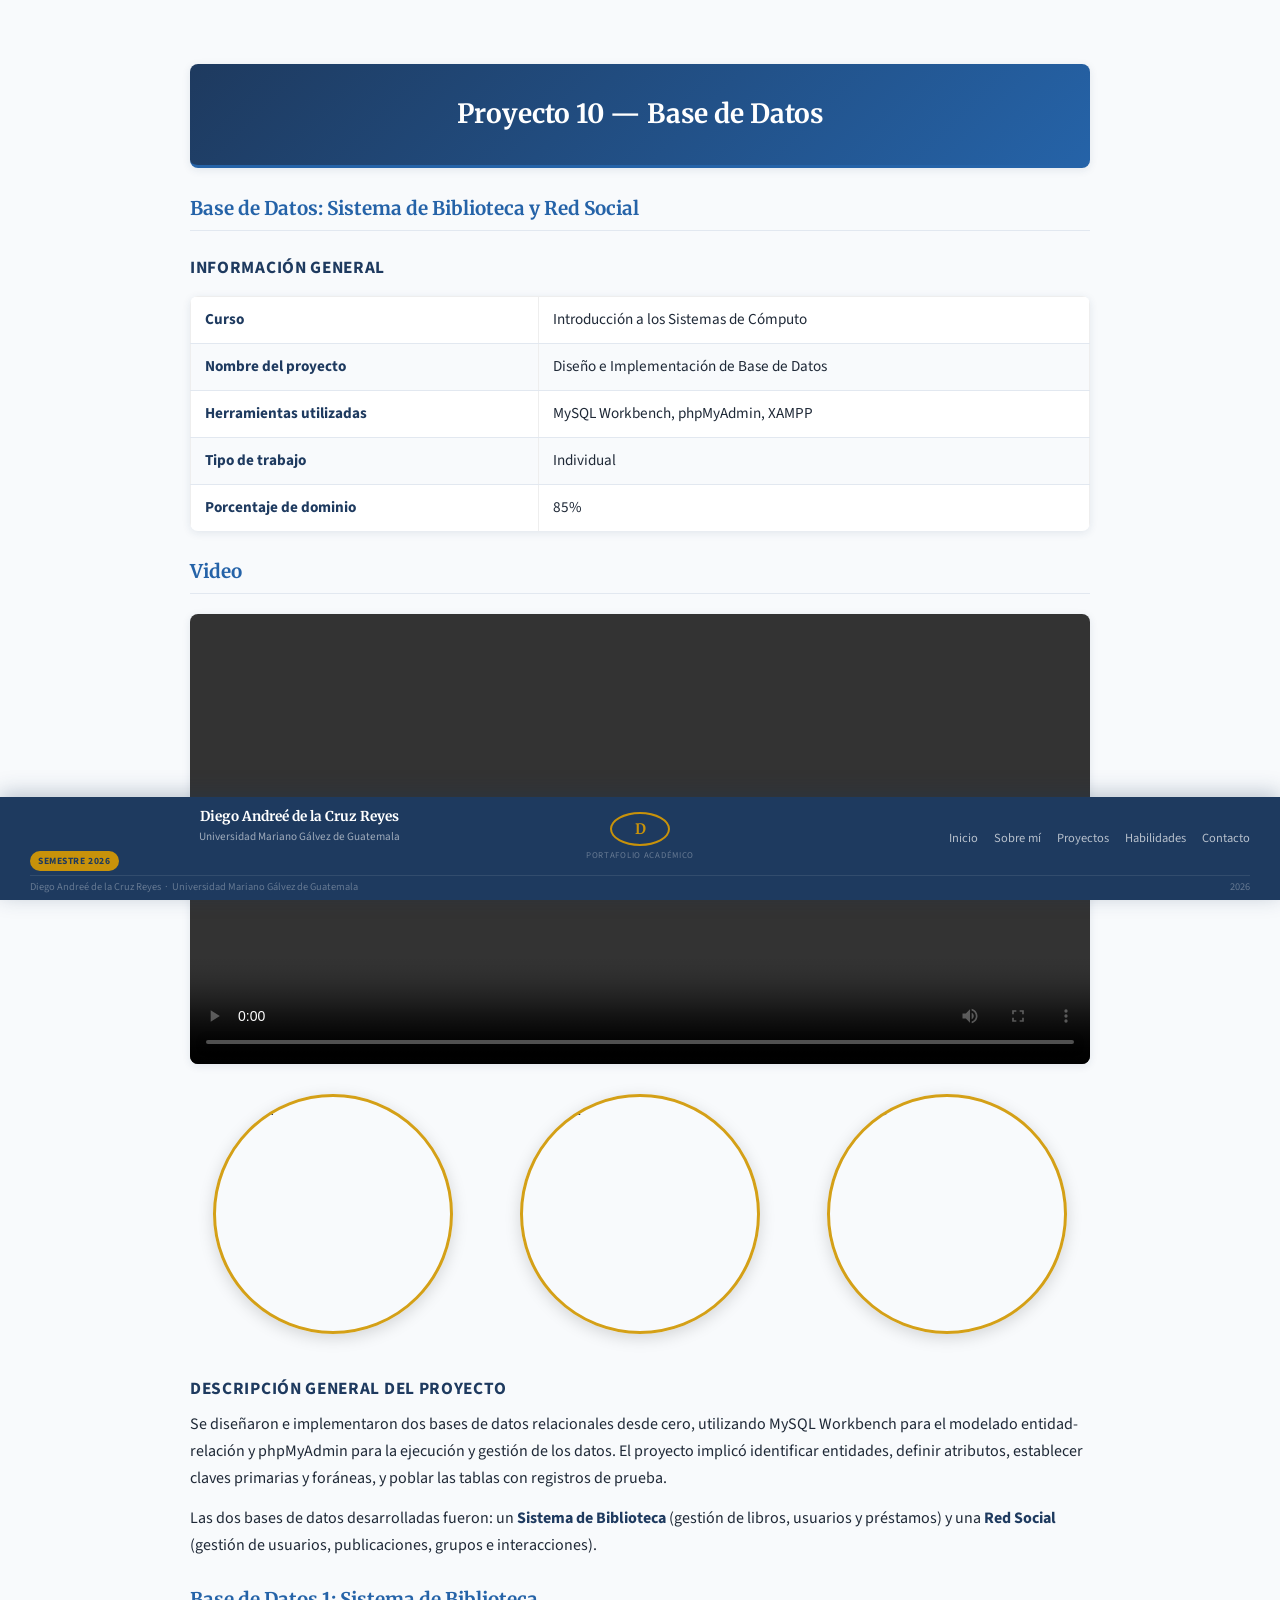
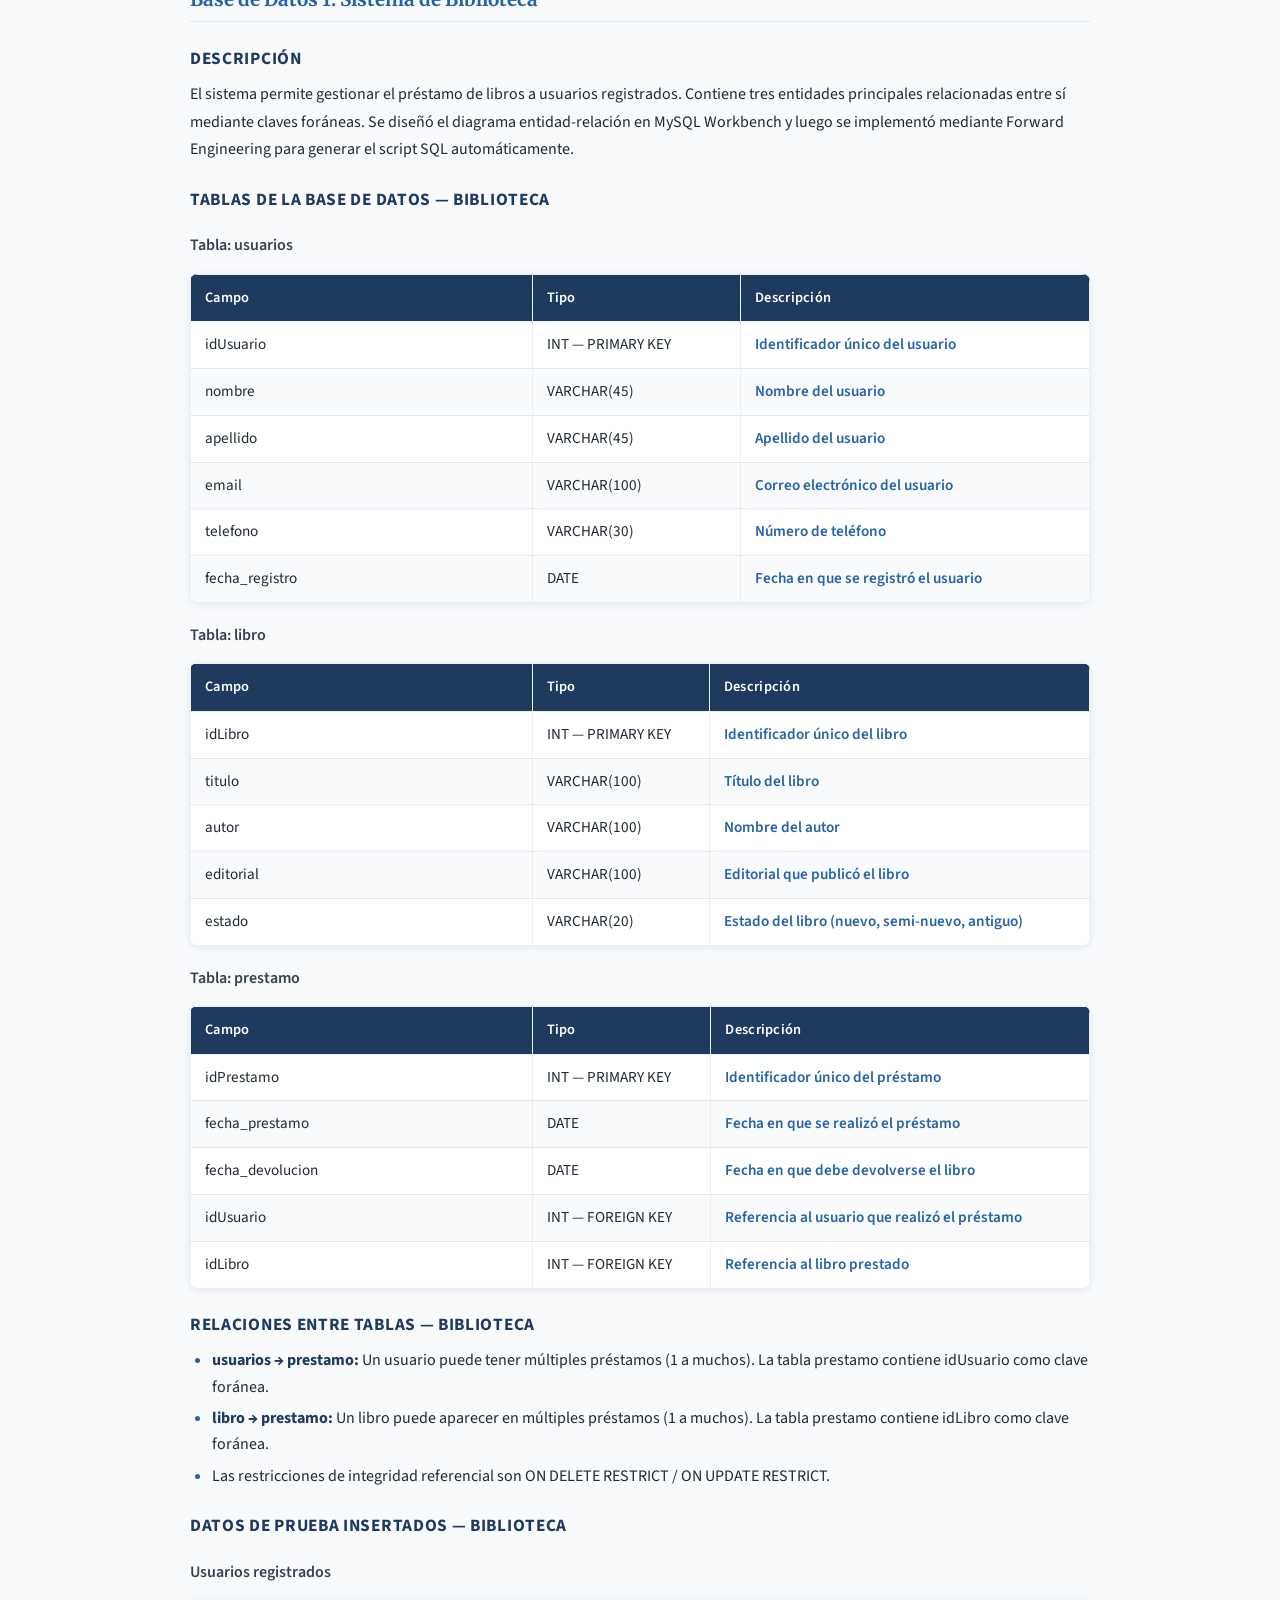
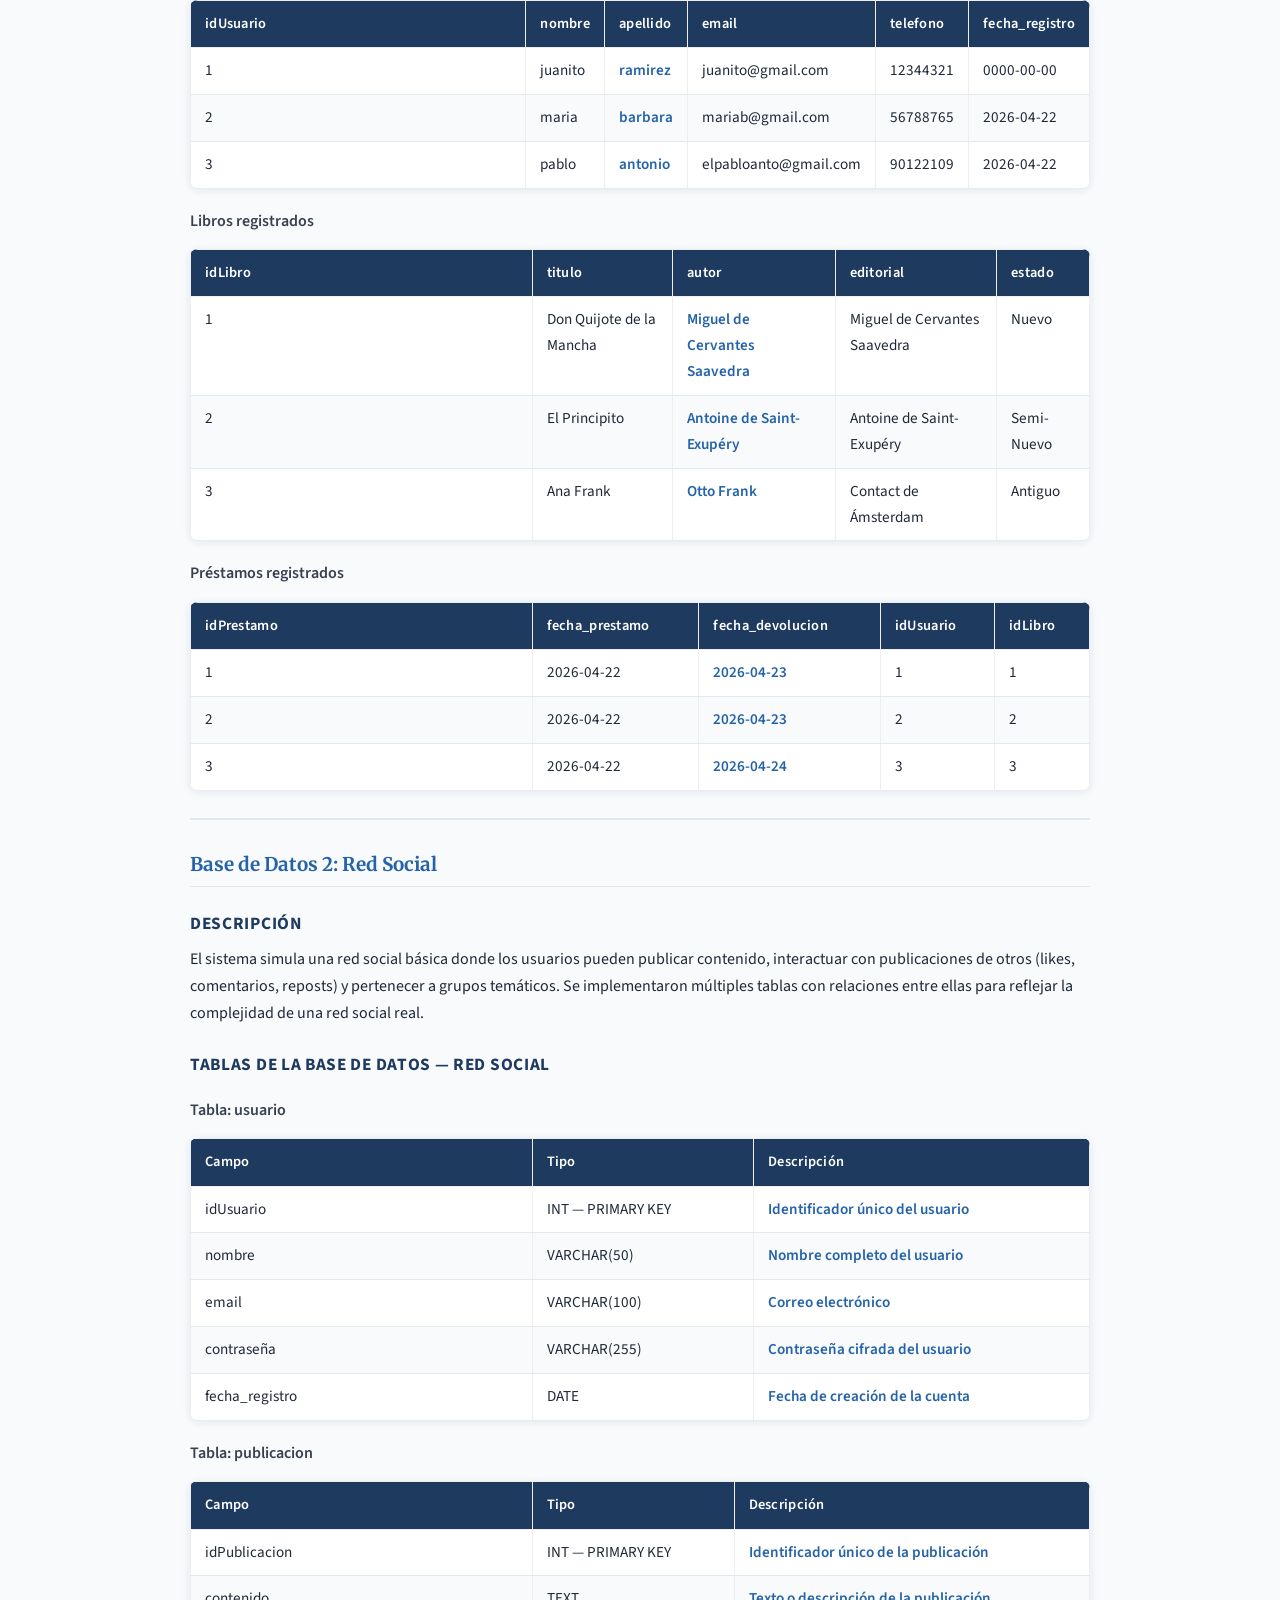
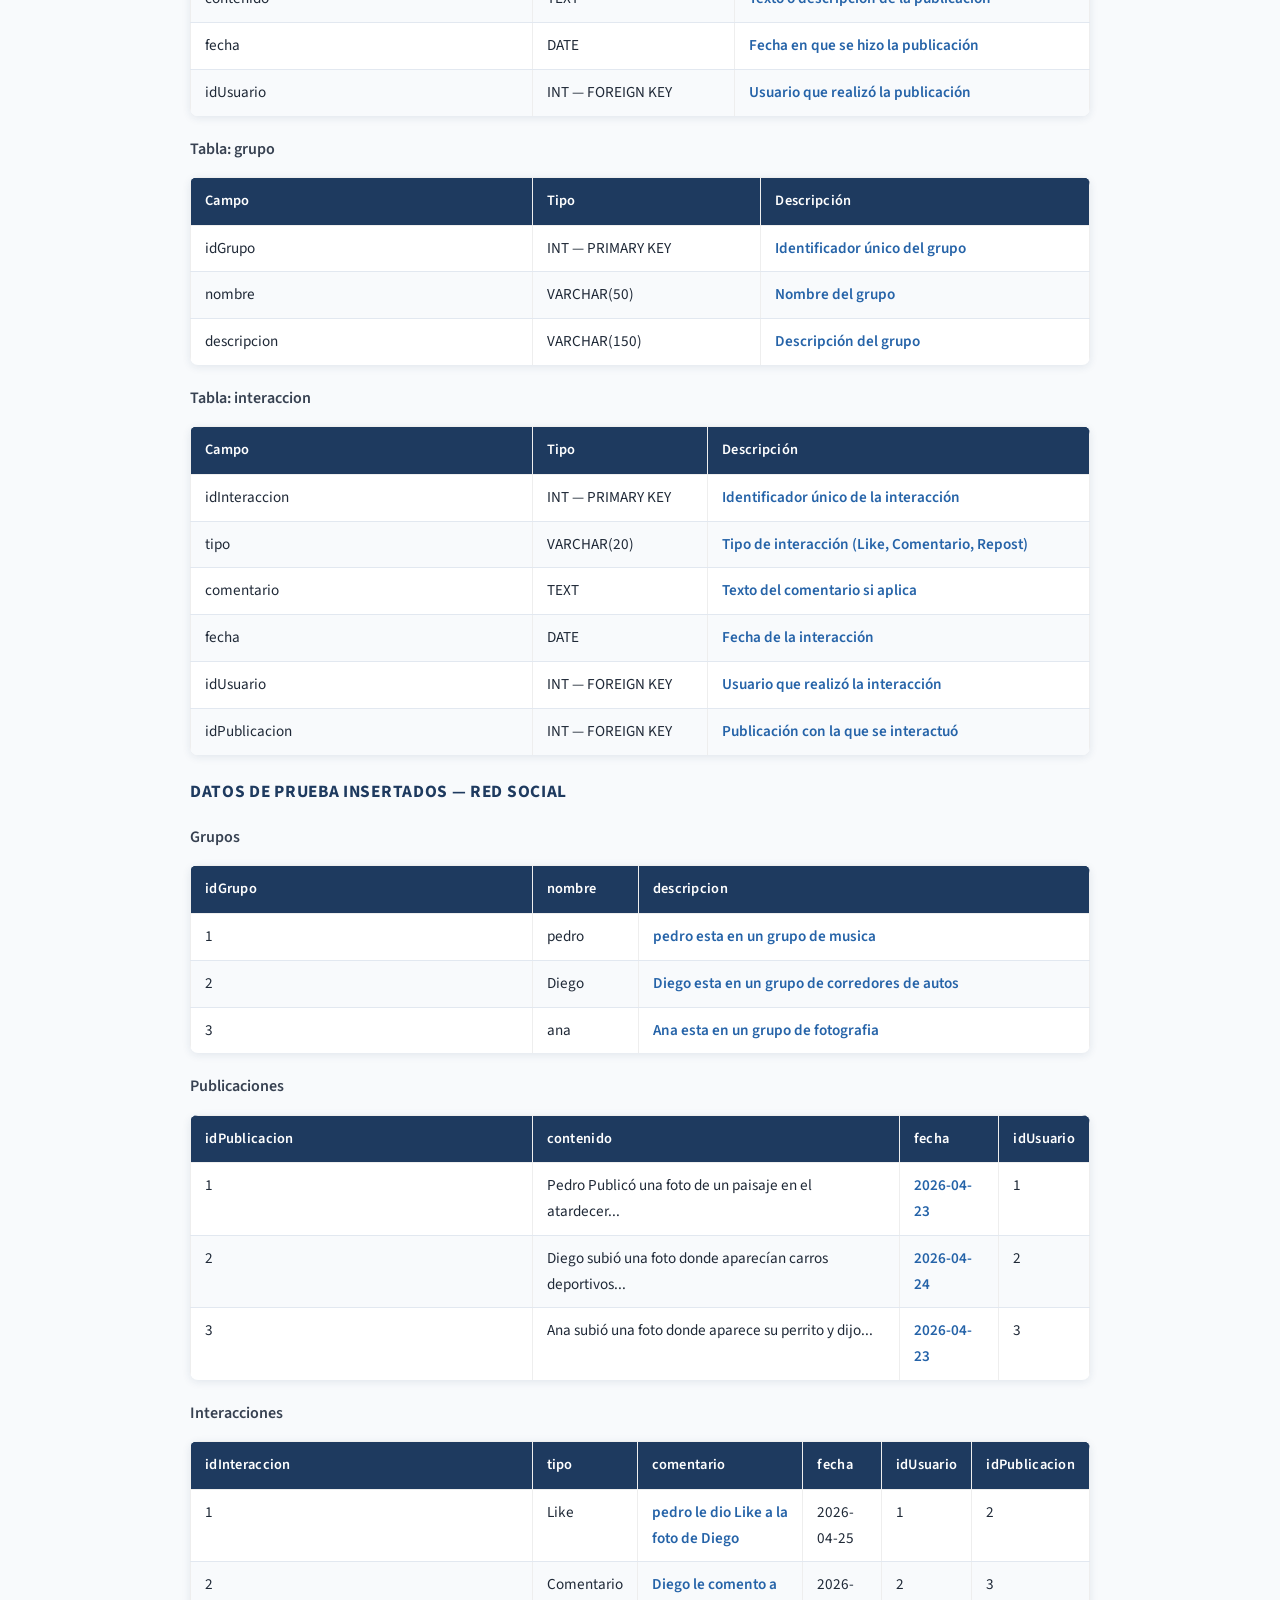
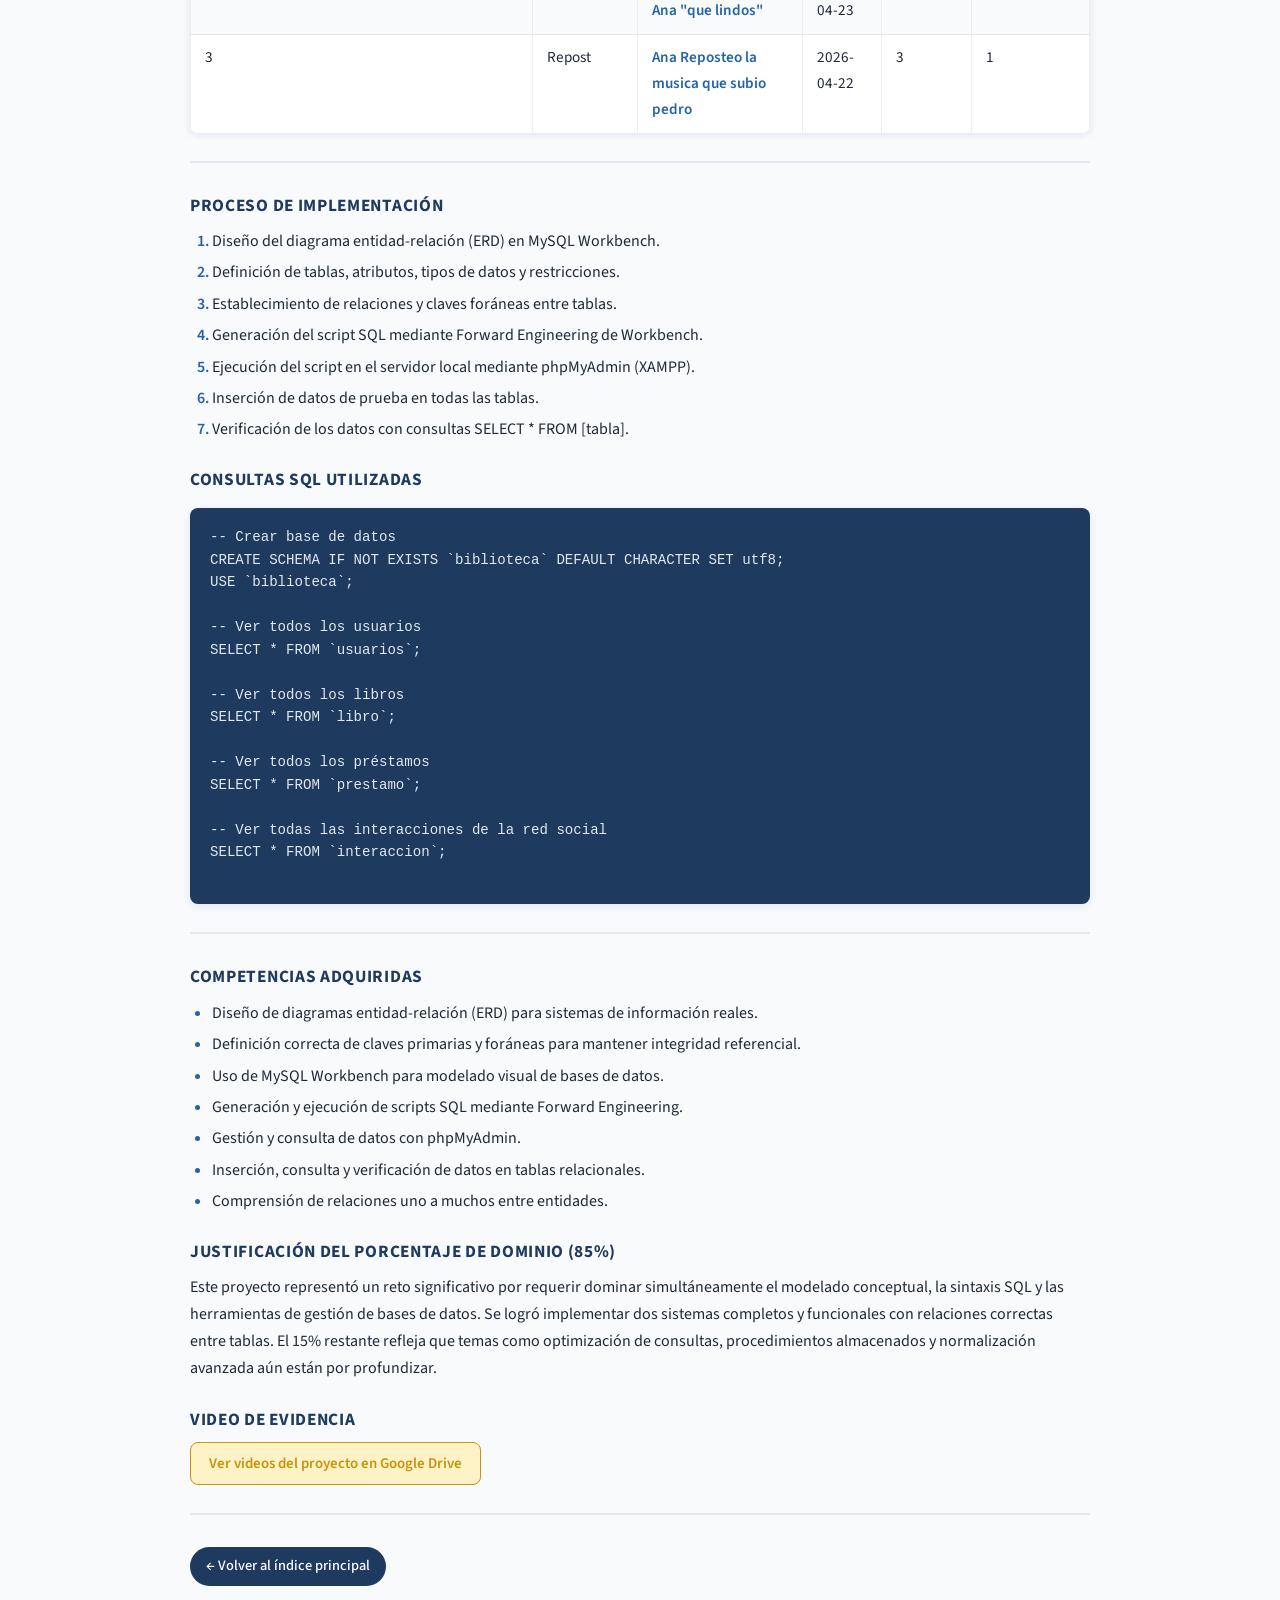
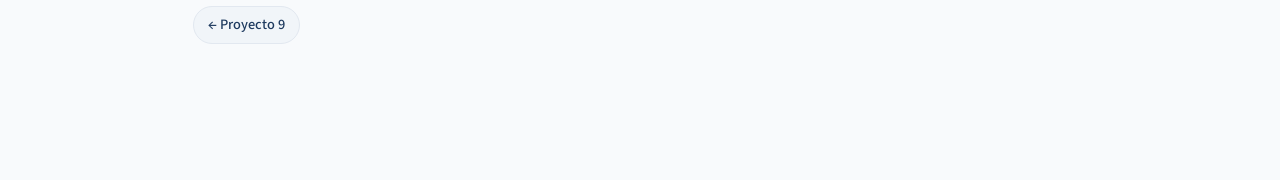
==== base_datos.html @ 39fd601a "Primer commit del portafolio estructurado" ====
<!DOCTYPE html>
<html lang="es">
<head>
  <meta charset="UTF-8">
  <title>Proyecto 10 — Base de Datos</title>
  <link rel="stylesheet" href="styles.css">
</head>
<body>

 

  <h1>Proyecto 10 — Base de Datos</h1>
  <h2>Base de Datos: Sistema de Biblioteca y Red Social</h2>


  <h3>Información General</h3>
  <table border="1" cellpadding="8" cellspacing="0">
    <tr><td><strong>Curso</strong></td><td>Introducción a los Sistemas de Cómputo</td></tr>
    <tr><td><strong>Nombre del proyecto</strong></td><td>Diseño e Implementación de Base de Datos</td></tr>
    <tr><td><strong>Herramientas utilizadas</strong></td><td>MySQL Workbench, phpMyAdmin, XAMPP</td></tr>
    <tr><td><strong>Tipo de trabajo</strong></td><td>Individual</td></tr>
    <tr><td><strong>Porcentaje de dominio</strong></td><td>85%</td></tr>
  </table>

 <h2>Video</h2>
  <video controls>
  <source src="Proyecto Base de Datos.mp4" type="video/mp4">
  </video>

  
<div class="tres-fotos">

  <div class="foto-item">
    <div class="foto-circulo-md">
      <img src="base1.png" alt="Foto 1">
    </div>
    <p class="foto-caption"></p>
  </div>

  <div class="foto-item">
    <div class="foto-circulo-md">
      <img src="base2.png" alt="Foto 2">
    </div>
    <p class="foto-caption"></p>
  </div>

  <div class="foto-item">
    <div class="foto-circulo-md">
      <img src="base3.png" alt="Foto 3">
    </div>
    <p class="foto-caption"></p>
  </div>

</div>

 



 

  <h3>Descripción General del Proyecto</h3>
  <p>
    Se diseñaron e implementaron dos bases de datos relacionales desde cero, utilizando MySQL Workbench para
    el modelado entidad-relación y phpMyAdmin para la ejecución y gestión de los datos. El proyecto implicó
    identificar entidades, definir atributos, establecer claves primarias y foráneas, y poblar las tablas
    con registros de prueba.
  </p>
  <p>
    Las dos bases de datos desarrolladas fueron: un <strong>Sistema de Biblioteca</strong> (gestión de libros,
    usuarios y préstamos) y una <strong>Red Social</strong> (gestión de usuarios, publicaciones, grupos e interacciones).
  </p>



  

  <h2>Base de Datos 1: Sistema de Biblioteca</h2>

  <h3>Descripción</h3>
  <p>
    El sistema permite gestionar el préstamo de libros a usuarios registrados. Contiene tres entidades principales
    relacionadas entre sí mediante claves foráneas. Se diseñó el diagrama entidad-relación en MySQL Workbench y
    luego se implementó mediante Forward Engineering para generar el script SQL automáticamente.
  </p>

  <h3>Tablas de la Base de Datos — Biblioteca</h3>

  <h4>Tabla: usuarios</h4>
  <table border="1" cellpadding="8" cellspacing="0">
    <thead>
      <tr><th>Campo</th><th>Tipo</th><th>Descripción</th></tr>
    </thead>
    <tbody>
      <tr><td>idUsuario</td><td>INT — PRIMARY KEY</td><td>Identificador único del usuario</td></tr>
      <tr><td>nombre</td><td>VARCHAR(45)</td><td>Nombre del usuario</td></tr>
      <tr><td>apellido</td><td>VARCHAR(45)</td><td>Apellido del usuario</td></tr>
      <tr><td>email</td><td>VARCHAR(100)</td><td>Correo electrónico del usuario</td></tr>
      <tr><td>telefono</td><td>VARCHAR(30)</td><td>Número de teléfono</td></tr>
      <tr><td>fecha_registro</td><td>DATE</td><td>Fecha en que se registró el usuario</td></tr>
    </tbody>
  </table>

  <h4>Tabla: libro</h4>
  <table border="1" cellpadding="8" cellspacing="0">
    <thead>
      <tr><th>Campo</th><th>Tipo</th><th>Descripción</th></tr>
    </thead>
    <tbody>
      <tr><td>idLibro</td><td>INT — PRIMARY KEY</td><td>Identificador único del libro</td></tr>
      <tr><td>titulo</td><td>VARCHAR(100)</td><td>Título del libro</td></tr>
      <tr><td>autor</td><td>VARCHAR(100)</td><td>Nombre del autor</td></tr>
      <tr><td>editorial</td><td>VARCHAR(100)</td><td>Editorial que publicó el libro</td></tr>
      <tr><td>estado</td><td>VARCHAR(20)</td><td>Estado del libro (nuevo, semi-nuevo, antiguo)</td></tr>
    </tbody>
  </table>

  <h4>Tabla: prestamo</h4>
  <table border="1" cellpadding="8" cellspacing="0">
    <thead>
      <tr><th>Campo</th><th>Tipo</th><th>Descripción</th></tr>
    </thead>
    <tbody>
      <tr><td>idPrestamo</td><td>INT — PRIMARY KEY</td><td>Identificador único del préstamo</td></tr>
      <tr><td>fecha_prestamo</td><td>DATE</td><td>Fecha en que se realizó el préstamo</td></tr>
      <tr><td>fecha_devolucion</td><td>DATE</td><td>Fecha en que debe devolverse el libro</td></tr>
      <tr><td>idUsuario</td><td>INT — FOREIGN KEY</td><td>Referencia al usuario que realizó el préstamo</td></tr>
      <tr><td>idLibro</td><td>INT — FOREIGN KEY</td><td>Referencia al libro prestado</td></tr>
    </tbody>
  </table>

  <h3>Relaciones entre tablas — Biblioteca</h3>
  <ul>
    <li><strong>usuarios → prestamo:</strong> Un usuario puede tener múltiples préstamos (1 a muchos). La tabla prestamo contiene idUsuario como clave foránea.</li>
    <li><strong>libro → prestamo:</strong> Un libro puede aparecer en múltiples préstamos (1 a muchos). La tabla prestamo contiene idLibro como clave foránea.</li>
    <li>Las restricciones de integridad referencial son ON DELETE RESTRICT / ON UPDATE RESTRICT.</li>
  </ul>

  <h3>Datos de Prueba Insertados — Biblioteca</h3>

  <h4>Usuarios registrados</h4>
  <table border="1" cellpadding="8" cellspacing="0">
    <thead>
      <tr><th>idUsuario</th><th>nombre</th><th>apellido</th><th>email</th><th>telefono</th><th>fecha_registro</th></tr>
    </thead>
    <tbody>
      <tr><td>1</td><td>juanito</td><td>ramirez</td><td>juanito@gmail.com</td><td>12344321</td><td>0000-00-00</td></tr>
      <tr><td>2</td><td>maria</td><td>barbara</td><td>mariab@gmail.com</td><td>56788765</td><td>2026-04-22</td></tr>
      <tr><td>3</td><td>pablo</td><td>antonio</td><td>elpabloanto@gmail.com</td><td>90122109</td><td>2026-04-22</td></tr>
    </tbody>
  </table>

  <h4>Libros registrados</h4>
  <table border="1" cellpadding="8" cellspacing="0">
    <thead>
      <tr><th>idLibro</th><th>titulo</th><th>autor</th><th>editorial</th><th>estado</th></tr>
    </thead>
    <tbody>
      <tr><td>1</td><td>Don Quijote de la Mancha</td><td>Miguel de Cervantes Saavedra</td><td>Miguel de Cervantes Saavedra</td><td>Nuevo</td></tr>
      <tr><td>2</td><td>El Principito</td><td>Antoine de Saint-Exupéry</td><td>Antoine de Saint-Exupéry</td><td>Semi-Nuevo</td></tr>
      <tr><td>3</td><td>Ana Frank</td><td>Otto Frank</td><td>Contact de Ámsterdam</td><td>Antiguo</td></tr>
    </tbody>
  </table>

  <h4>Préstamos registrados</h4>
  <table border="1" cellpadding="8" cellspacing="0">
    <thead>
      <tr><th>idPrestamo</th><th>fecha_prestamo</th><th>fecha_devolucion</th><th>idUsuario</th><th>idLibro</th></tr>
    </thead>
    <tbody>
      <tr><td>1</td><td>2026-04-22</td><td>2026-04-23</td><td>1</td><td>1</td></tr>
      <tr><td>2</td><td>2026-04-22</td><td>2026-04-23</td><td>2</td><td>2</td></tr>
      <tr><td>3</td><td>2026-04-22</td><td>2026-04-24</td><td>3</td><td>3</td></tr>
    </tbody>
  </table>

  <hr>

  <h2>Base de Datos 2: Red Social</h2>

  <h3>Descripción</h3>
  <p>
    El sistema simula una red social básica donde los usuarios pueden publicar contenido, interactuar con
    publicaciones de otros (likes, comentarios, reposts) y pertenecer a grupos temáticos. Se implementaron
    múltiples tablas con relaciones entre ellas para reflejar la complejidad de una red social real.
  </p>

  <h3>Tablas de la Base de Datos — Red Social</h3>

  <h4>Tabla: usuario</h4>
  <table border="1" cellpadding="8" cellspacing="0">
    <thead>
      <tr><th>Campo</th><th>Tipo</th><th>Descripción</th></tr>
    </thead>
    <tbody>
      <tr><td>idUsuario</td><td>INT — PRIMARY KEY</td><td>Identificador único del usuario</td></tr>
      <tr><td>nombre</td><td>VARCHAR(50)</td><td>Nombre completo del usuario</td></tr>
      <tr><td>email</td><td>VARCHAR(100)</td><td>Correo electrónico</td></tr>
      <tr><td>contraseña</td><td>VARCHAR(255)</td><td>Contraseña cifrada del usuario</td></tr>
      <tr><td>fecha_registro</td><td>DATE</td><td>Fecha de creación de la cuenta</td></tr>
    </tbody>
  </table>

  <h4>Tabla: publicacion</h4>
  <table border="1" cellpadding="8" cellspacing="0">
    <thead>
      <tr><th>Campo</th><th>Tipo</th><th>Descripción</th></tr>
    </thead>
    <tbody>
      <tr><td>idPublicacion</td><td>INT — PRIMARY KEY</td><td>Identificador único de la publicación</td></tr>
      <tr><td>contenido</td><td>TEXT</td><td>Texto o descripción de la publicación</td></tr>
      <tr><td>fecha</td><td>DATE</td><td>Fecha en que se hizo la publicación</td></tr>
      <tr><td>idUsuario</td><td>INT — FOREIGN KEY</td><td>Usuario que realizó la publicación</td></tr>
    </tbody>
  </table>

  <h4>Tabla: grupo</h4>
  <table border="1" cellpadding="8" cellspacing="0">
    <thead>
      <tr><th>Campo</th><th>Tipo</th><th>Descripción</th></tr>
    </thead>
    <tbody>
      <tr><td>idGrupo</td><td>INT — PRIMARY KEY</td><td>Identificador único del grupo</td></tr>
      <tr><td>nombre</td><td>VARCHAR(50)</td><td>Nombre del grupo</td></tr>
      <tr><td>descripcion</td><td>VARCHAR(150)</td><td>Descripción del grupo</td></tr>
    </tbody>
  </table>

  <h4>Tabla: interaccion</h4>
  <table border="1" cellpadding="8" cellspacing="0">
    <thead>
      <tr><th>Campo</th><th>Tipo</th><th>Descripción</th></tr>
    </thead>
    <tbody>
      <tr><td>idInteraccion</td><td>INT — PRIMARY KEY</td><td>Identificador único de la interacción</td></tr>
      <tr><td>tipo</td><td>VARCHAR(20)</td><td>Tipo de interacción (Like, Comentario, Repost)</td></tr>
      <tr><td>comentario</td><td>TEXT</td><td>Texto del comentario si aplica</td></tr>
      <tr><td>fecha</td><td>DATE</td><td>Fecha de la interacción</td></tr>
      <tr><td>idUsuario</td><td>INT — FOREIGN KEY</td><td>Usuario que realizó la interacción</td></tr>
      <tr><td>idPublicacion</td><td>INT — FOREIGN KEY</td><td>Publicación con la que se interactuó</td></tr>
    </tbody>
  </table>

  <h3>Datos de Prueba Insertados — Red Social</h3>

  <h4>Grupos</h4>
  <table border="1" cellpadding="8" cellspacing="0">
    <thead>
      <tr><th>idGrupo</th><th>nombre</th><th>descripcion</th></tr>
    </thead>
    <tbody>
      <tr><td>1</td><td>pedro</td><td>pedro esta en un grupo de musica</td></tr>
      <tr><td>2</td><td>Diego</td><td>Diego esta en un grupo de corredores de autos</td></tr>
      <tr><td>3</td><td>ana</td><td>Ana esta en un grupo de fotografia</td></tr>
    </tbody>
  </table>

  <h4>Publicaciones</h4>
  <table border="1" cellpadding="8" cellspacing="0">
    <thead>
      <tr><th>idPublicacion</th><th>contenido</th><th>fecha</th><th>idUsuario</th></tr>
    </thead>
    <tbody>
      <tr><td>1</td><td>Pedro Publicó una foto de un paisaje en el atardecer...</td><td>2026-04-23</td><td>1</td></tr>
      <tr><td>2</td><td>Diego subió una foto donde aparecían carros deportivos...</td><td>2026-04-24</td><td>2</td></tr>
      <tr><td>3</td><td>Ana subió una foto donde aparece su perrito y dijo...</td><td>2026-04-23</td><td>3</td></tr>
    </tbody>
  </table>

  <h4>Interacciones</h4>
  <table border="1" cellpadding="8" cellspacing="0">
    <thead>
      <tr><th>idInteraccion</th><th>tipo</th><th>comentario</th><th>fecha</th><th>idUsuario</th><th>idPublicacion</th></tr>
    </thead>
    <tbody>
      <tr><td>1</td><td>Like</td><td>pedro le dio Like a la foto de Diego</td><td>2026-04-25</td><td>1</td><td>2</td></tr>
      <tr><td>2</td><td>Comentario</td><td>Diego le comento a Ana "que lindos"</td><td>2026-04-23</td><td>2</td><td>3</td></tr>
      <tr><td>3</td><td>Repost</td><td>Ana Reposteo la musica que subio pedro</td><td>2026-04-22</td><td>3</td><td>1</td></tr>
    </tbody>
  </table>

  <hr>

  <h3>Proceso de Implementación</h3>
  <ol>
    <li>Diseño del diagrama entidad-relación (ERD) en MySQL Workbench.</li>
    <li>Definición de tablas, atributos, tipos de datos y restricciones.</li>
    <li>Establecimiento de relaciones y claves foráneas entre tablas.</li>
    <li>Generación del script SQL mediante Forward Engineering de Workbench.</li>
    <li>Ejecución del script en el servidor local mediante phpMyAdmin (XAMPP).</li>
    <li>Inserción de datos de prueba en todas las tablas.</li>
    <li>Verificación de los datos con consultas SELECT * FROM [tabla].</li>
  </ol>

  <h3>Consultas SQL utilizadas</h3>
  <pre>
-- Crear base de datos
CREATE SCHEMA IF NOT EXISTS `biblioteca` DEFAULT CHARACTER SET utf8;
USE `biblioteca`;

-- Ver todos los usuarios
SELECT * FROM `usuarios`;

-- Ver todos los libros
SELECT * FROM `libro`;

-- Ver todos los préstamos
SELECT * FROM `prestamo`;

-- Ver todas las interacciones de la red social
SELECT * FROM `interaccion`;
  </pre>

  <hr>

  <h3>Competencias Adquiridas</h3>
  <ul>
    <li>Diseño de diagramas entidad-relación (ERD) para sistemas de información reales.</li>
    <li>Definición correcta de claves primarias y foráneas para mantener integridad referencial.</li>
    <li>Uso de MySQL Workbench para modelado visual de bases de datos.</li>
    <li>Generación y ejecución de scripts SQL mediante Forward Engineering.</li>
    <li>Gestión y consulta de datos con phpMyAdmin.</li>
    <li>Inserción, consulta y verificación de datos en tablas relacionales.</li>
    <li>Comprensión de relaciones uno a muchos entre entidades.</li>
  </ul>

  <h3>Justificación del Porcentaje de Dominio (85%)</h3>
  <p>
    Este proyecto representó un reto significativo por requerir dominar simultáneamente el modelado conceptual,
    la sintaxis SQL y las herramientas de gestión de bases de datos. Se logró implementar dos sistemas completos
    y funcionales con relaciones correctas entre tablas. El 15% restante refleja que temas como optimización
    de consultas, procedimientos almacenados y normalización avanzada aún están por profundizar.
  </p>



  <h3>Video de evidencia</h3>
  <p>
    <a href="https://drive.google.com/drive/folders/1odJolwZ6ujAc2GfnkoYsa920e_2BMHtA?usp=drive_link" target="_blank">
      Ver videos del proyecto en Google Drive
    </a>
  </p>

  <hr>

  <p><a href="index.html">← Volver al índice principal</a></p>
  <p>
    
    <a href="packet_tracer.html">← Proyecto 9</a>
  </p>

  <footer id="footer-portafolio">
 
  <div class="footer-inner">
 
    <div class="footer-col-left">
      <p class="footer-name">Diego Andreé de la Cruz Reyes</p>
      <span class="footer-uni">Universidad Mariano Gálvez de Guatemala</span>
      <span class="footer-badge">Semestre 2026</span>
    </div>
 
    <div class="footer-col-center">
      <div class="footer-logo-circle">D</div>
      <span class="footer-tagline">Portafolio Académico</span>
    </div>
 
    <div class="footer-col-right">
      <a href="index.html">Inicio</a>
      <a href="sobremi.html">Sobre mí</a>
      <a href="index.html">Proyectos</a>
      <a href="sobremi.html">Habilidades</a>
      <a href="contacto.html">Contacto</a>
    </div>
 
  </div>
 
  <hr class="footer-divider"/>
 
  <div class="footer-bottom">
    <p class="footer-copy">Diego Andreé de la Cruz Reyes &nbsp;·&nbsp; Universidad Mariano Gálvez de Guatemala</p>
    <span class="footer-año">2026</span>
  </div>
 
</footer>

</body>
</html>
---- styles.css ----
/* =============================================
   PORTAFOLIO — Diego Andreé de la Cruz Reyes
   Universidad Mariano Gálvez de Guatemala
   Semestre 2026
   ============================================= */

@import url('https://fonts.googleapis.com/css2?family=Merriweather:wght@400;700&family=Source+Sans+3:wght@400;500;600;700&display=swap');

/* ── Variables ───────────────────────────────── */

:root {
  --navy:      #1e3a5f;
  --blue:      #2563a8;
  --blue-light:#dbeafe;
  --gold:      #c8920a;
  --gold-light:#fef3c7;
  --white:     #ffffff;
  --gray-50:   #f8fafc;
  --gray-100:  #f1f5f9;
  --gray-200:  #e2e8f0;
  --gray-500:  #64748b;
  --gray-700:  #374151;
  --text:      #1f2937;
  --radius:    8px;
  --shadow:    0 2px 8px rgba(30,58,95,0.10);
}

/* ── Reset & Base ────────────────────────────── */
*, *::before, *::after { box-sizing: border-box; margin: 0; padding: 0; }

body {
  font-family: 'Source Sans 3', sans-serif;
  font-size: 16px;
  line-height: 1.7;
  color: var(--text);
  background: var(--gray-50);
  padding: 0;
}

/* ── Layout wrapper ──────────────────────────── */
main, body > h1, body > h2, body > h3,
body > p, body > table, body > ul,
body > ol, body > hr, body > pre,
body > blockquote, body > header,
body > footer, body > h4 {
  max-width: 900px;
  margin-left: auto;
  margin-right: auto;
}

body {
  padding: 32px 20px 60px;
}

/* ── Top banner ──────────────────────────────── */
body > h1:first-of-type,
main > h1:first-of-type {
  background: linear-gradient(135deg, var(--navy) 0%, var(--blue) 100%);
  color: var(--white);
  font-family: 'Merriweather', serif;
  font-size: 1.65rem;
  font-weight: 700;
  padding: 28px 32px;
  border-radius: var(--radius);
  box-shadow: var(--shadow);
  text-align: center;
  margin-bottom: 4px;
}

.tres-fotos {
    display: flex;
    justify-content: space-between;
    align-items: center;
    max-width: 900px;
    margin: 30px auto;
    gap: 20px;
}

.foto-item {
    display: flex;
    flex-direction: column;
    align-items: center;
    gap: 10px;
    flex: 1;
}

.foto-circulo-md {
    width: 240px;
    height: 240px;
    border-radius: 50%;
    border: 3px solid #d4a017;
    overflow: hidden;
    box-shadow: 0 4px 16px rgba(0,0,0,0.15);
}

.foto-circulo-md img {
    width: 100%;
    height: 100%;
    object-fit: cover;
    display: block;
}

.foto-caption {
    font-size: 0.85rem;
    color: #1e3a5f;
    font-weight: 600;
    text-align: center;
    margin: 0;
}

@media (max-width: 600px) {
    .tres-fotos {
        flex-direction: column;
        align-items: center;
    }
}

/* ── Headings ────────────────────────────────── */
h1 {
  font-family: 'Merriweather', serif;
  font-size: 1.5rem;
  color: var(--navy);
  margin: 32px 0 10px;
  padding-bottom: 8px;
  border-bottom: 3px solid var(--blue);
}

h2 {
  font-family: 'Merriweather', serif;
  font-size: 1.18rem;
  color: var(--blue);
  margin: 24px 0 10px;
  padding-bottom: 6px;
  border-bottom: 1px solid var(--gray-200);
}

h3 {
  font-family: 'Source Sans 3', sans-serif;
  font-size: 1.08rem;
  font-weight: 700;
  color: var(--navy);
  margin: 22px 0 8px;
  text-transform: uppercase;
  letter-spacing: 0.04em;
}

h4 {
  font-size: 1rem;
  font-weight: 600;
  color: var(--gray-700);
  margin: 18px 0 6px;
}

/* ── Paragraphs & text ───────────────────────── */
p {
  margin: 0 0 12px;
  color: var(--text);
}

strong { color: var(--navy); }

em { color: var(--gray-500); font-style: italic; }

/* ── Horizontal rule ─────────────────────────── */
hr {
  border: none;
  border-top: 2px solid var(--gray-200);
  margin: 28px auto;
}

/* ── Tables ──────────────────────────────────── */
table {
  width: 100%;
  border-collapse: collapse;
  margin: 14px 0 20px;
  background: var(--white);
  border-radius: var(--radius);
  overflow: hidden;
  box-shadow: var(--shadow);
  font-size: 0.95rem;
}

table[border] { border: none; }

thead tr,
tr:first-child th {
  background: var(--navy);
  color: var(--white);
}

th {
  font-weight: 600;
  text-align: left;
  padding: 11px 14px;
  font-size: 0.9rem;
  letter-spacing: 0.02em;
}

td {
  padding: 10px 14px;
  border-bottom: 1px solid var(--gray-200);
  vertical-align: top;
}

tbody tr:last-child td { border-bottom: none; }

tbody tr:nth-child(even) { background: var(--gray-50); }

tbody tr:hover { background: var(--blue-light); transition: background 0.2s; }

/* Info tables (key-value pairs with th on left) */
tr th:only-child,
tr > th:first-child:not(:only-child) {
  background: var(--navy);
  color: var(--white);
  width: 38%;
  font-weight: 600;
}

/* ── Lists ───────────────────────────────────── */
ul, ol {
  padding-left: 22px;
  margin: 8px 0 16px;
}

li {
  margin-bottom: 5px;
  line-height: 1.65;
}

ul li::marker { color: var(--blue); }
ol li::marker { color: var(--blue); font-weight: 600; }

/* ── Code / Pre ──────────────────────────────── */
code {
  background: var(--gray-100);
  color: var(--navy);
  font-family: 'Courier New', monospace;
  font-size: 0.88em;
  padding: 2px 6px;
  border-radius: 4px;
  border: 1px solid var(--gray-200);
}

pre {
  background: var(--navy);
  color: #e2e8f0;
  font-family: 'Courier New', monospace;
  font-size: 0.88rem;
  padding: 18px 20px;
  border-radius: var(--radius);
  overflow-x: auto;
  margin: 14px 0 20px;
  line-height: 1.6;
  box-shadow: var(--shadow);
}

pre code {
  background: none;
  border: none;
  color: inherit;
  padding: 0;
}

/* ── Blockquote ──────────────────────────────── */
blockquote {
  border-left: 4px solid var(--gold);
  background: var(--gold-light);
  padding: 16px 20px;
  margin: 16px 0;
  border-radius: 0 var(--radius) var(--radius) 0;
  color: var(--gray-700);
  font-style: italic;
}

blockquote p { margin-bottom: 8px; }
blockquote p:last-child { margin-bottom: 0; }

/* ── Links ───────────────────────────────────── */
a {
  color: var(--blue);
  text-decoration: none;
  font-weight: 500;
  border-bottom: 1px solid transparent;
  transition: color 0.2s, border-color 0.2s;
}

a:hover {
  color: var(--navy);
  border-bottom-color: var(--navy);
}

/* ── Navigation ──────────────────────────────── */
nav {
  background: var(--white);
  border-radius: var(--radius);
  box-shadow: var(--shadow);
  padding: 20px 24px;
  margin: 20px 0;
  border-left: 5px solid var(--gold);
}

nav h3 {
  color: var(--gold);
  margin-top: 16px;
  font-size: 0.9rem;
}

nav ul {
  list-style: none;
  padding: 0;
  margin: 0;
  display: flex;
  flex-wrap: wrap;
  gap: 8px;
}

nav ul li { margin: 0; }

nav ul li a {
  display: inline-block;
  background: var(--gray-100);
  color: var(--navy);
  padding: 6px 14px;
  border-radius: 20px;
  font-size: 0.9rem;
  font-weight: 500;
  border: 1px solid var(--gray-200);
  border-bottom: 1px solid var(--gray-200);
  transition: background 0.2s, color 0.2s;
}

nav ul li a:hover {
  background: var(--navy);
  color: var(--white);
  border-color: var(--navy);
}

/* ── Header block ────────────────────────────── */
header {
  background: var(--white);
  border-radius: var(--radius);
  box-shadow: var(--shadow);
  padding: 24px 28px;
  margin: 16px 0;
}

header h1 {
  font-size: 1.2rem;
  color: var(--navy);
  border-bottom: 2px solid var(--gold);
  margin-bottom: 16px;
  padding-bottom: 8px;
}

/* ── Footer ──────────────────────────────────── */
footer {
  text-align: center;
  margin-top: 40px;
  color: var(--gray-500);
  font-size: 0.88rem;
}

footer hr { margin-bottom: 12px; }

/* ── Back / navigation links at page bottom ─── */
p > a[href="index.html"],
p > a[href*="index.html"] {
  display: inline-flex;
  align-items: center;
  gap: 4px;
  background: var(--navy);
  color: var(--white) !important;
  padding: 7px 16px;
  border-radius: 20px;
  font-size: 0.9rem;
  border: none;
  margin: 4px 4px 4px 0;
  transition: background 0.2s;
}

p > a[href="index.html"]:hover,
p > a[href*="index.html"]:hover {
  background: var(--blue);
  border-bottom: none;
}

/* Project nav links (← Prev | Next →) */
p > a:not([href="index.html"]):not([href*="drive.google"]) {
  display: inline-block;
  background: var(--gray-100);
  color: var(--navy) !important;
  padding: 6px 14px;
  border-radius: 20px;
  font-size: 0.9rem;
  border: 1px solid var(--gray-200);
  margin: 4px 3px;
  transition: background 0.2s;
}

p > a:not([href="index.html"]):not([href*="drive.google"]):hover {
  background: var(--blue-light);
  border-color: var(--blue);
  border-bottom: 1px solid var(--blue);
}

/* Google Drive link */
a[href*="drive.google"] {
  display: inline-flex;
  align-items: center;
  gap: 6px;
  background: var(--gold-light);
  color: var(--gold) !important;
  border: 1px solid var(--gold);
  border-bottom: 1px solid var(--gold);
  padding: 8px 18px;
  border-radius: var(--radius);
  font-weight: 600;
  font-size: 0.93rem;
  transition: background 0.2s;
}

a[href*="drive.google"]:hover {
  background: var(--gold);
  color: var(--white) !important;
  border-color: var(--gold);
}

/* ── Info card (Datos Generales table wrapper) ─ */
table:first-of-type tr th:first-child {
  background: var(--navy);
  color: var(--white);
}

/* ── Dominio badge in summary table ─────────── */
td:nth-child(3) {
  font-weight: 600;
  color: var(--blue);
}

/* ── Italic footer note ──────────────────────── */
p > em { display: block; text-align: center; margin-top: 12px; font-size: 0.88rem; }

/* ── Responsive ──────────────────────────────── */
@media (max-width: 640px) {
  body { padding: 16px 12px 48px; }
  table { font-size: 0.85rem; }
  th, td { padding: 8px 10px; }
  nav ul { flex-direction: column; }
  nav ul li a { display: block; }
  h1 { font-size: 1.25rem; }
}
/* Espacio inferior para que no tape contenido */
body {
  padding-bottom: 120px !important;
}

/* ── Footer fijo ───────────────────────────── */
#footer-portafolio {
  position: fixed;
  bottom: 0;
  left: 0;
  width: 100%;
  max-width: 100% !important;
  background: var(--navy);
  color: var(--white);
  font-family: 'Source Sans 3', sans-serif;
  z-index: 9999;
  box-shadow: 0 -4px 20px rgba(30,58,95,0.28);
}

/* Contenido principal del footer */
.footer-inner {
  width: 100%;
  max-width: 1400px;
  margin: 0 auto;
  padding: 8px 30px 4px;
  display: grid;
  grid-template-columns: 1fr auto 1fr;
  gap: 16px;
  align-items: center;
}

/* ── Izquierda ─────────────────────────────── */
.footer-col-left {
  display: flex;
  flex-direction: column;
  gap: 2px;
}

.footer-col-left .footer-name {
  font-family: 'Merriweather', serif;
  font-size: 0.85rem;
  font-weight: 700;
  color: var(--white);
  margin: 0;
}

.footer-col-left .footer-uni {
  font-size: 0.70rem;
  color: rgba(255,255,255,0.58);
  line-height: 1.3;
}

.footer-col-left .footer-badge {
  display: inline-block;
  margin-top: 4px;
  background: var(--gold);
  color: var(--navy);
  font-size: 0.60rem;
  font-weight: 700;
  letter-spacing: 0.06em;
  padding: 2px 8px;
  border-radius: 999px;
  text-transform: uppercase;
  width: fit-content;
}

/* ── Centro ────────────────────────────────── */
.footer-col-center {
  display: flex;
  flex-direction: column;
  align-items: center;
  gap: 3px;
}

.footer-logo-circle {
  width: 60px;
  height: 34px;
  border-radius: 50%;
  border: 2px solid var(--gold);
  display: flex;
  align-items: center;
  justify-content: center;
  font-family: 'Merriweather', serif;
  font-size: 0.9rem;
  font-weight: 700;
  color: var(--gold);
  flex-shrink: 0;
}

.footer-tagline {
  font-size: 0.55rem;
  color: rgba(255,255,255,0.32);
  text-align: center;
  letter-spacing: 0.08em;
  text-transform: uppercase;
  white-space: nowrap;
}

/* ── Derecha ───────────────────────────────── */
.footer-col-right {
  display: flex;
  flex-direction: row;
  align-items: center;
  justify-content: flex-end;
  gap: 16px;
  flex-wrap: wrap;
}

.footer-col-right a {
  font-size: 0.78rem;
  color: rgba(255,255,255,0.68);
  text-decoration: none;
  border-bottom: none !important;
  font-weight: 400;
  transition: color 0.2s;
  white-space: nowrap;
}

.footer-col-right a:hover {
  color: var(--gold);
}

/* ── Línea divisora ────────────────────────── */
.footer-divider {
  border: none;
  border-top: 1px solid rgba(255,255,255,0.09);
  margin: 0 30px;
}

/* ── Parte inferior ───────────────────────── */
.footer-bottom {
  width: 100%;
  max-width: 1400px;
  margin: 0 auto;
  padding: 2px 30px 4px;
  display: flex;
  align-items: center;
  justify-content: space-between;
}

.footer-copy,
.footer-año {
  font-size: 0.65rem;
  color: rgba(255,255,255,0.32);
  margin: 0;
}

/* ── Responsive ───────────────────────────── */
@media (max-width: 768px) {

  body {
    padding-bottom: 150px !important;
  }

  .footer-inner {
    grid-template-columns: 1fr;
    padding: 10px 16px 4px;
    gap: 8px;
    text-align: center;
  }

  .footer-col-left {
    align-items: center;
  }

  .footer-col-center {
    display: none;
  }

  .footer-col-right {
    justify-content: center;
    gap: 10px;
  }

  .footer-divider {
    margin: 0 16px;
  }

  .footer-bottom {
    padding: 2px 16px 4px;
    flex-direction: column;
    gap: 2px;
    text-align: center;
  }
}

/* ===== VIDEO ===== */
video {
  width: 100%;
  max-width: 900px;
  border-radius: var(--radius);
  box-shadow: var(--shadow);
  margin: 20px auto;
  display: block;
}

.contact-card img{
    width:90px;
    height:90px;
    border-radius:50%;
    object-fit:cover;
    border:3px solid #1e3a5f;
}
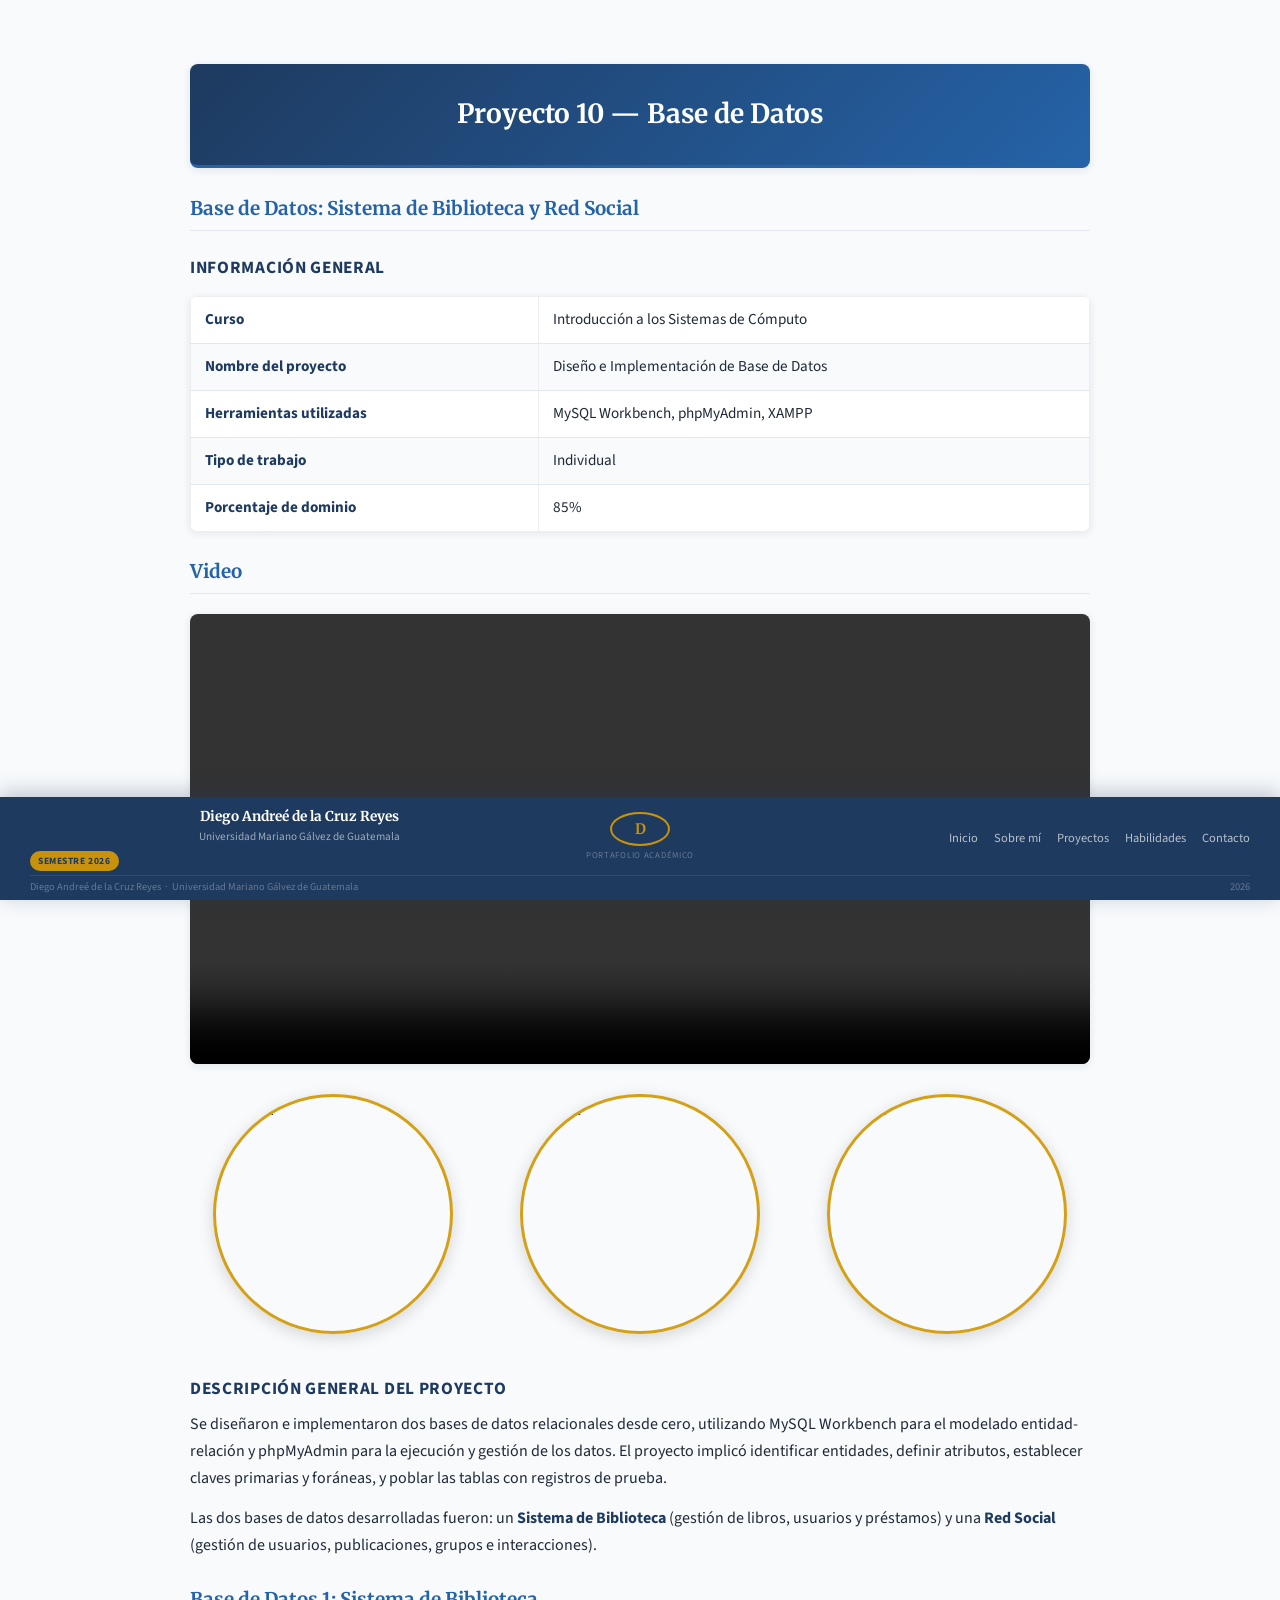
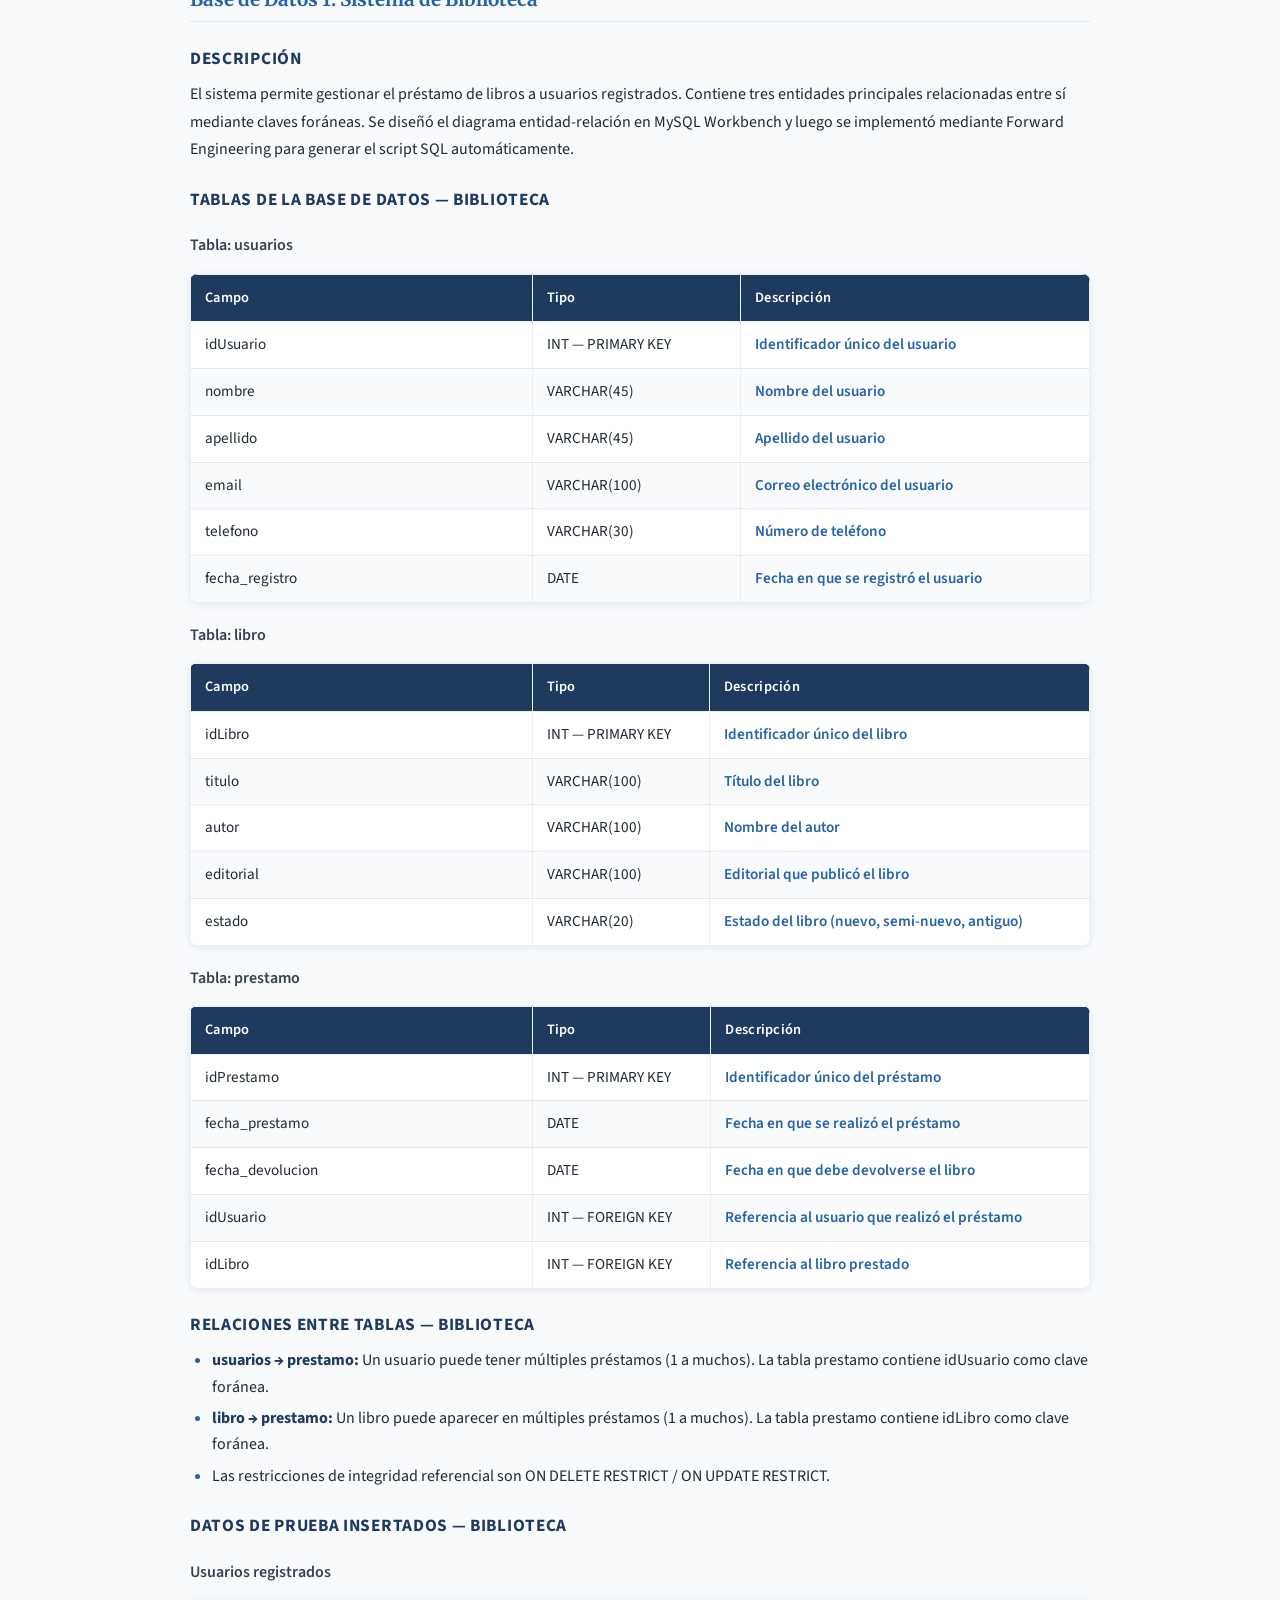
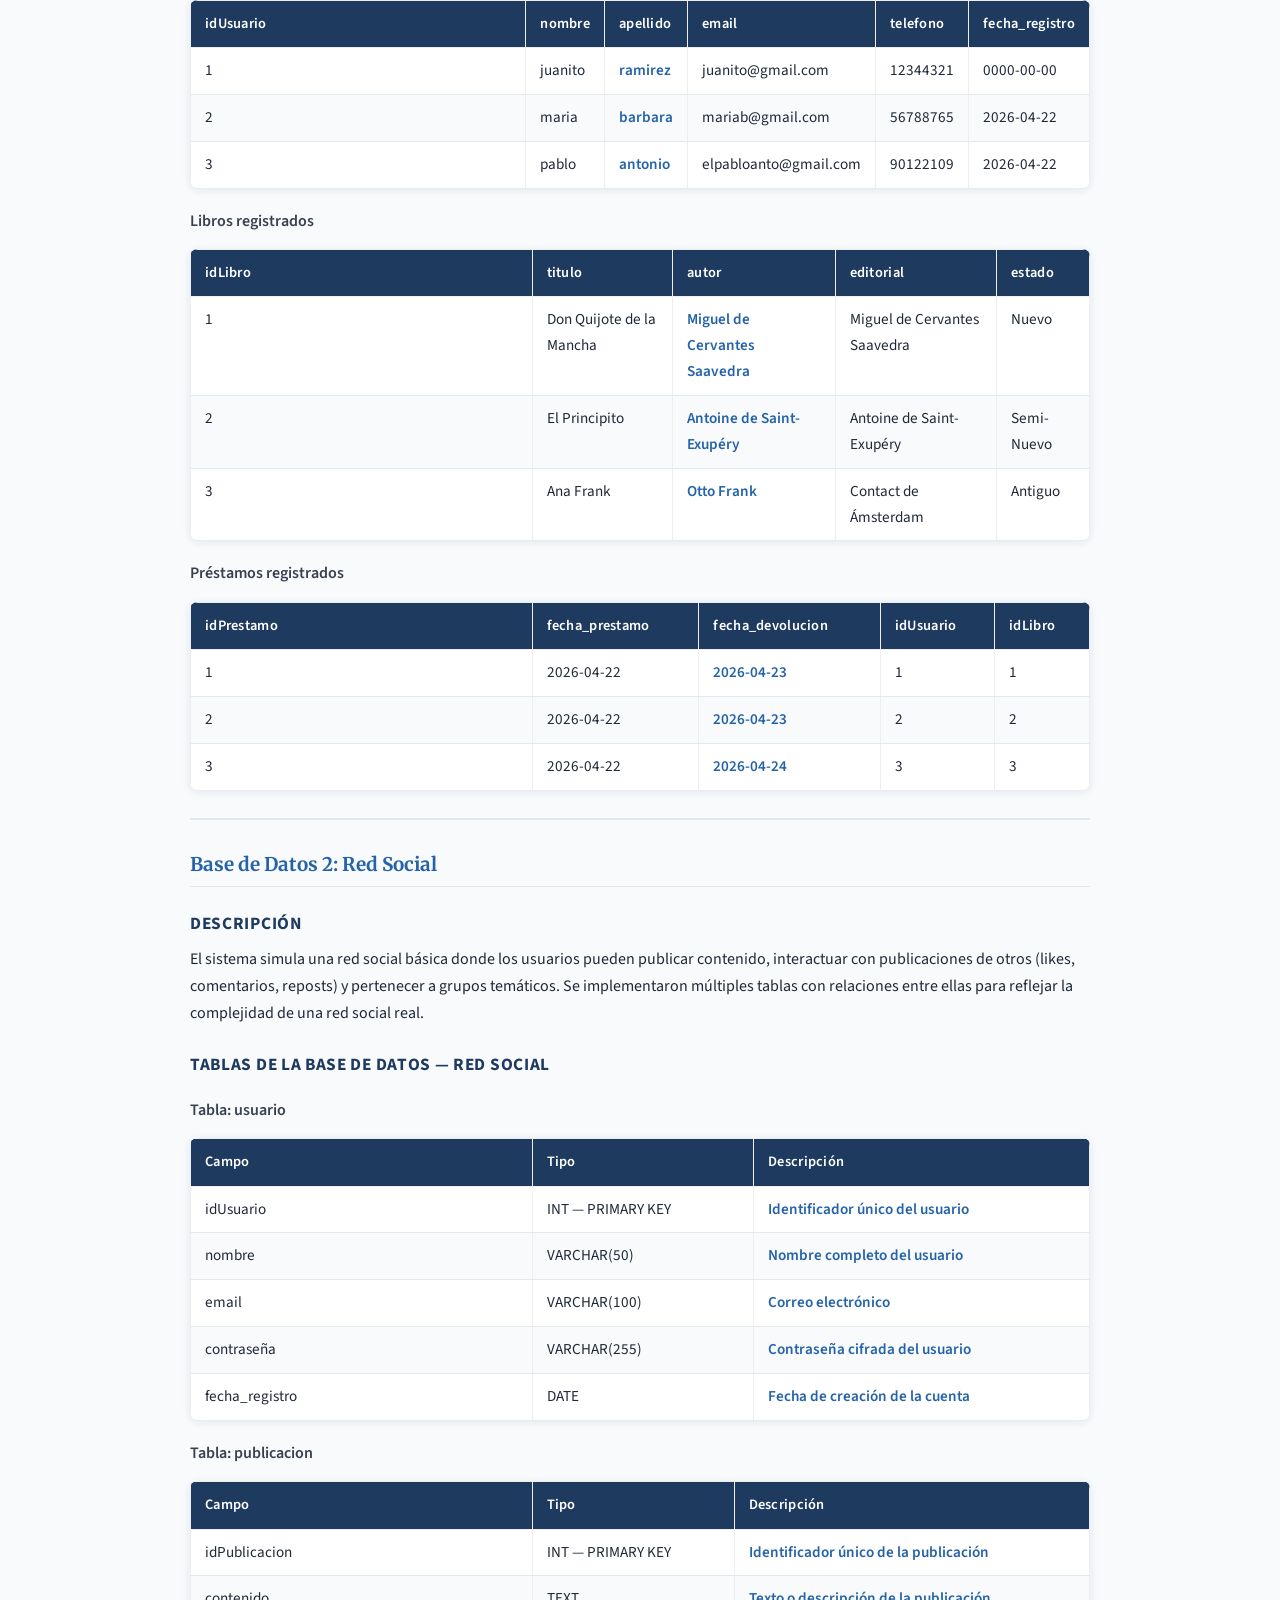
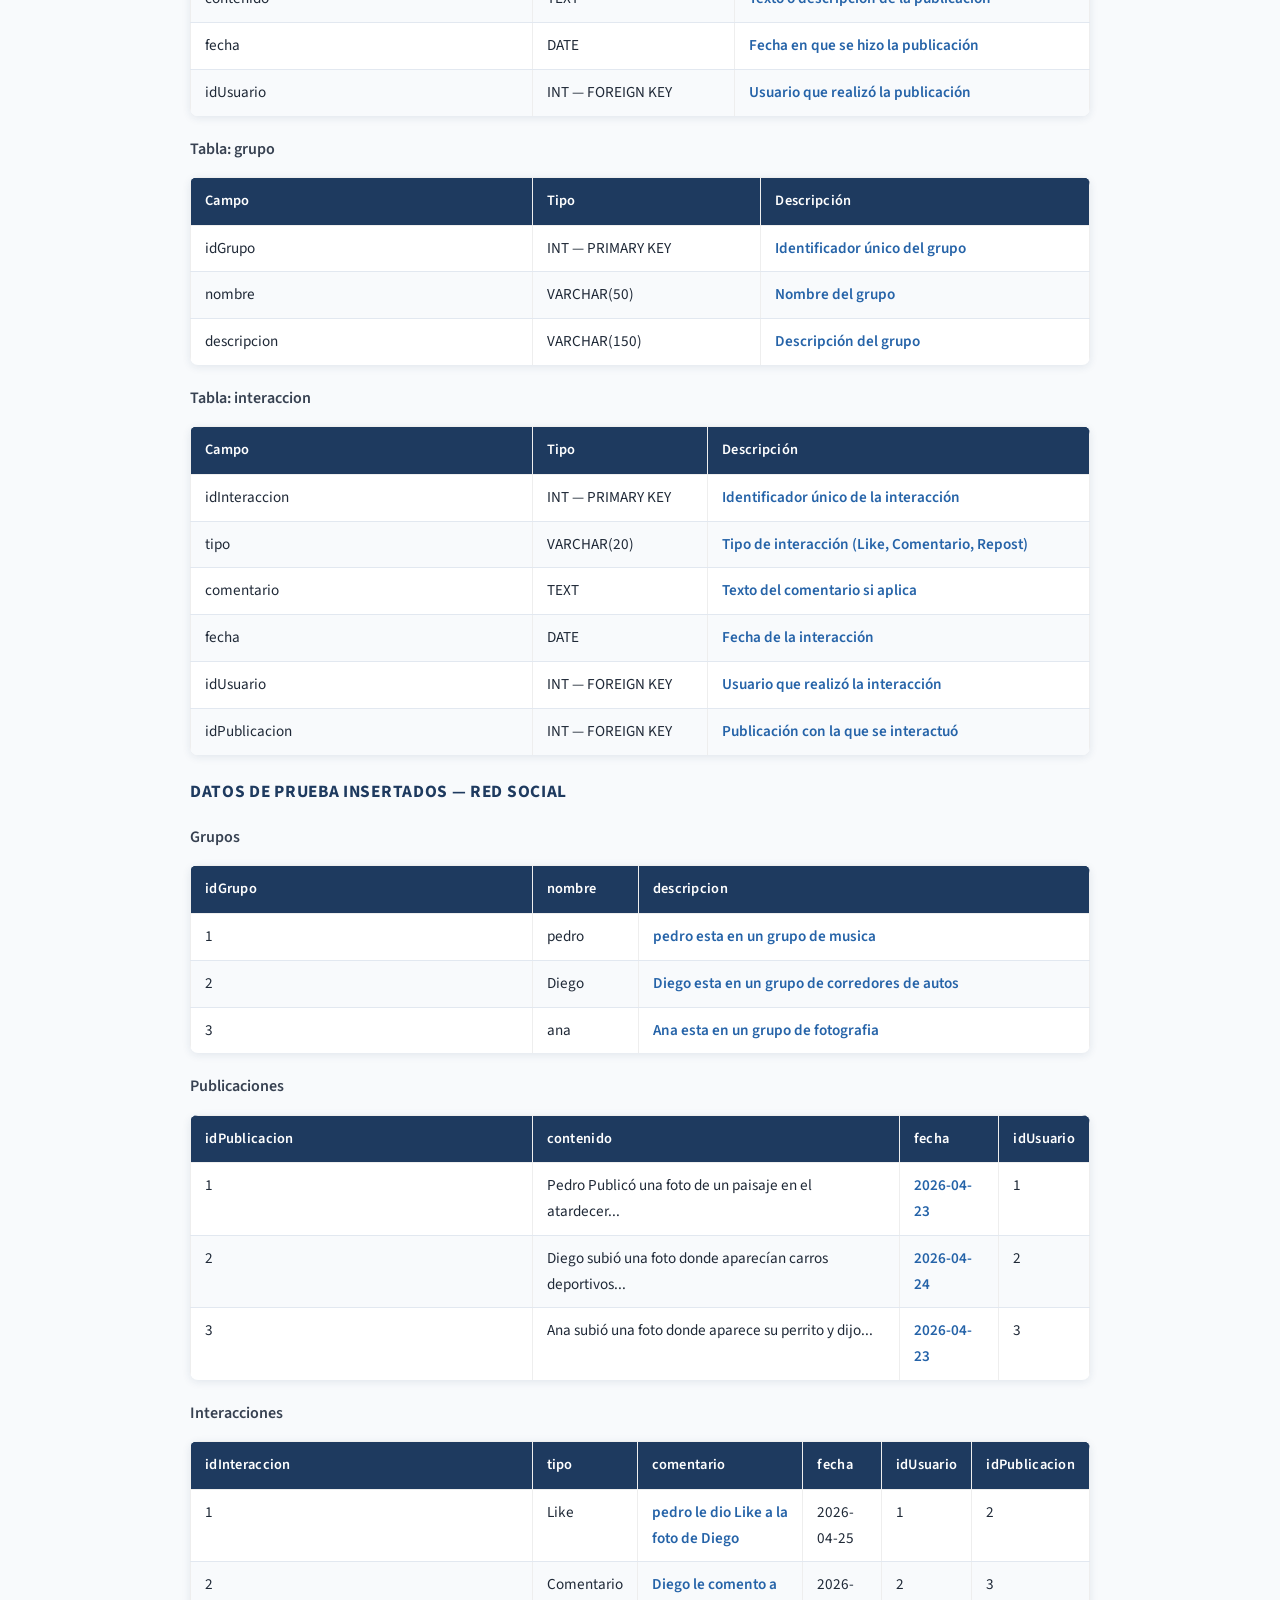
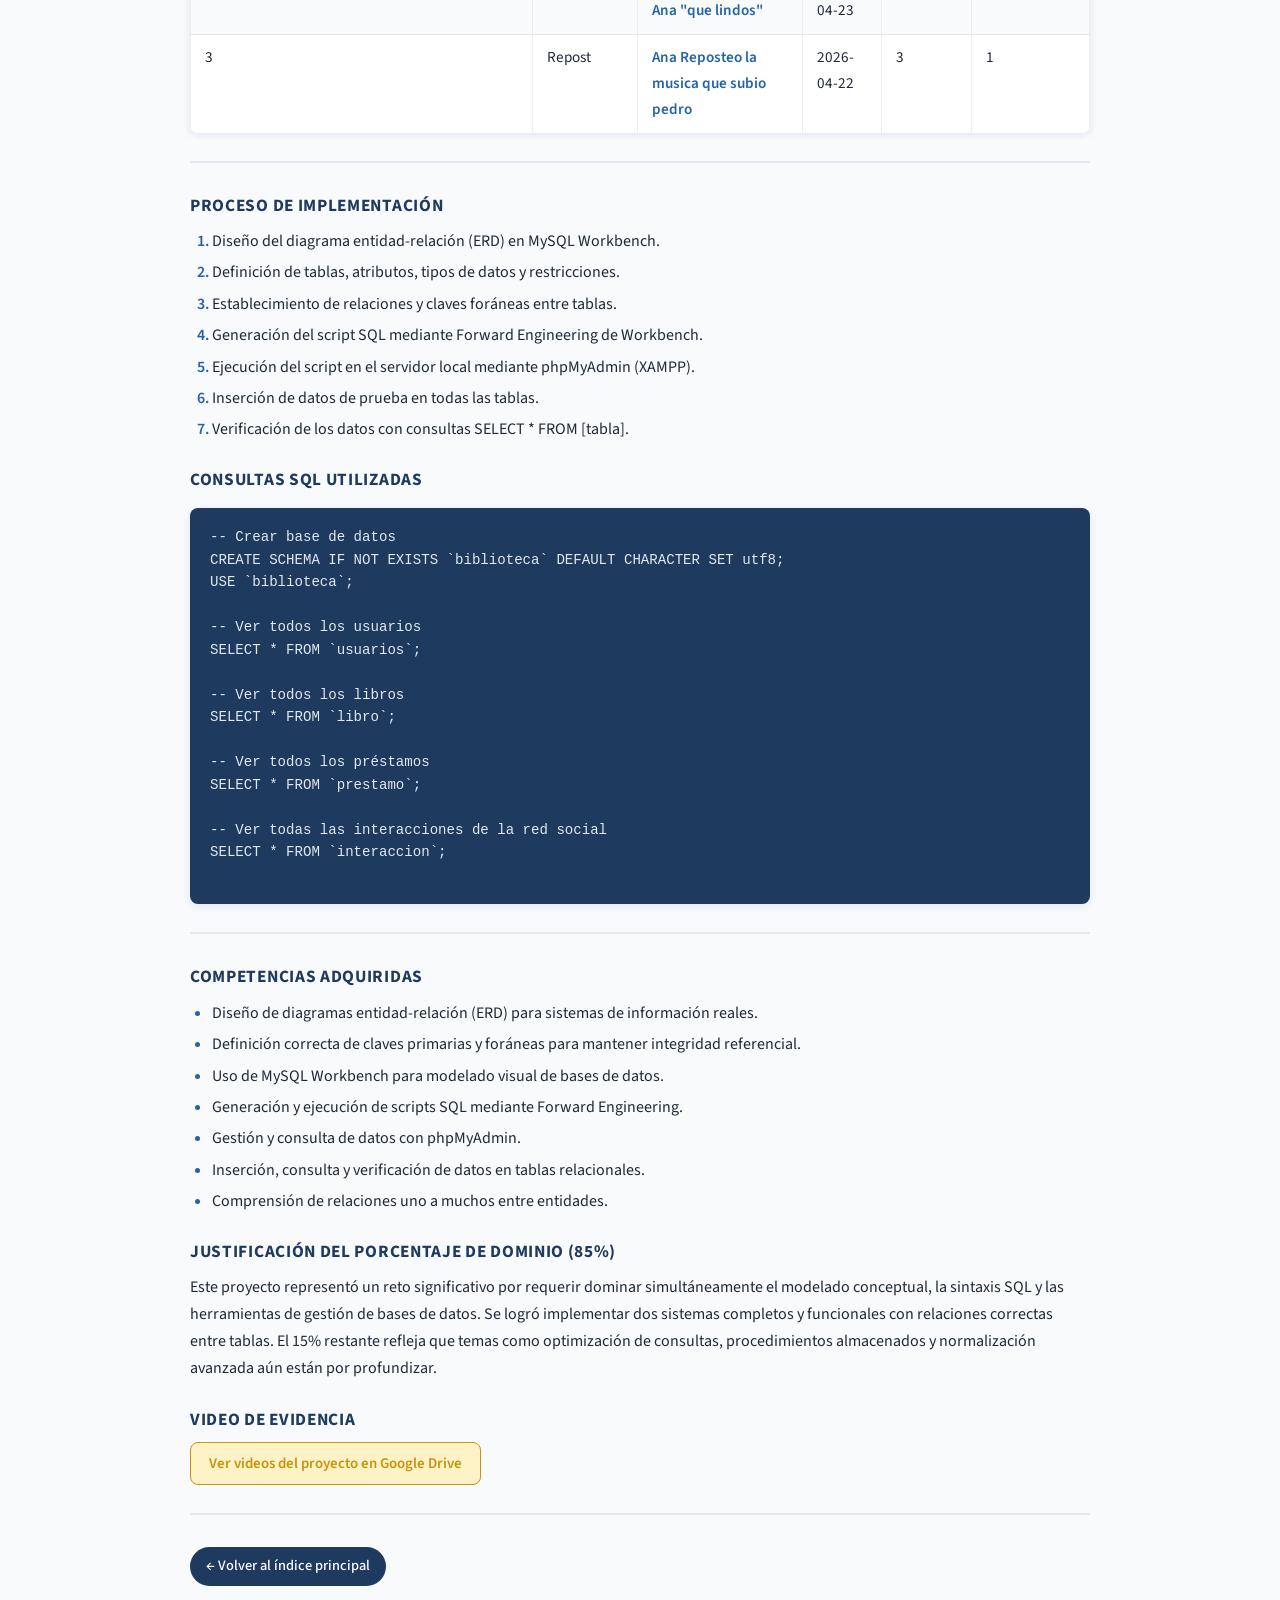
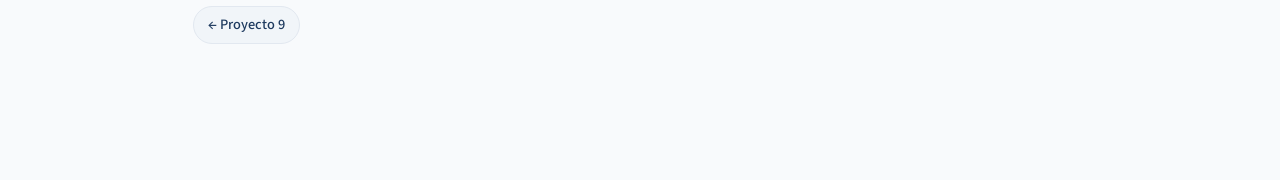
==== commit 497da16e: "Corrigiendo seguridad en enlaces" ====
--- a/base_datos.html
+++ b/base_datos.html
@@ -336,7 +336,7 @@
 
   <h3>Video de evidencia</h3>
   <p>
-    <a href="https://drive.google.com/drive/folders/1odJolwZ6ujAc2GfnkoYsa920e_2BMHtA?usp=drive_link" target="_blank">
+    <a href="https://drive.google.com/drive/folders/1odJolwZ6ujAc2GfnkoYsa920e_2BMHtA?usp=drive_link" target="_blank" rel="noopener noreferrer">
       Ver videos del proyecto en Google Drive
     </a>
   </p>
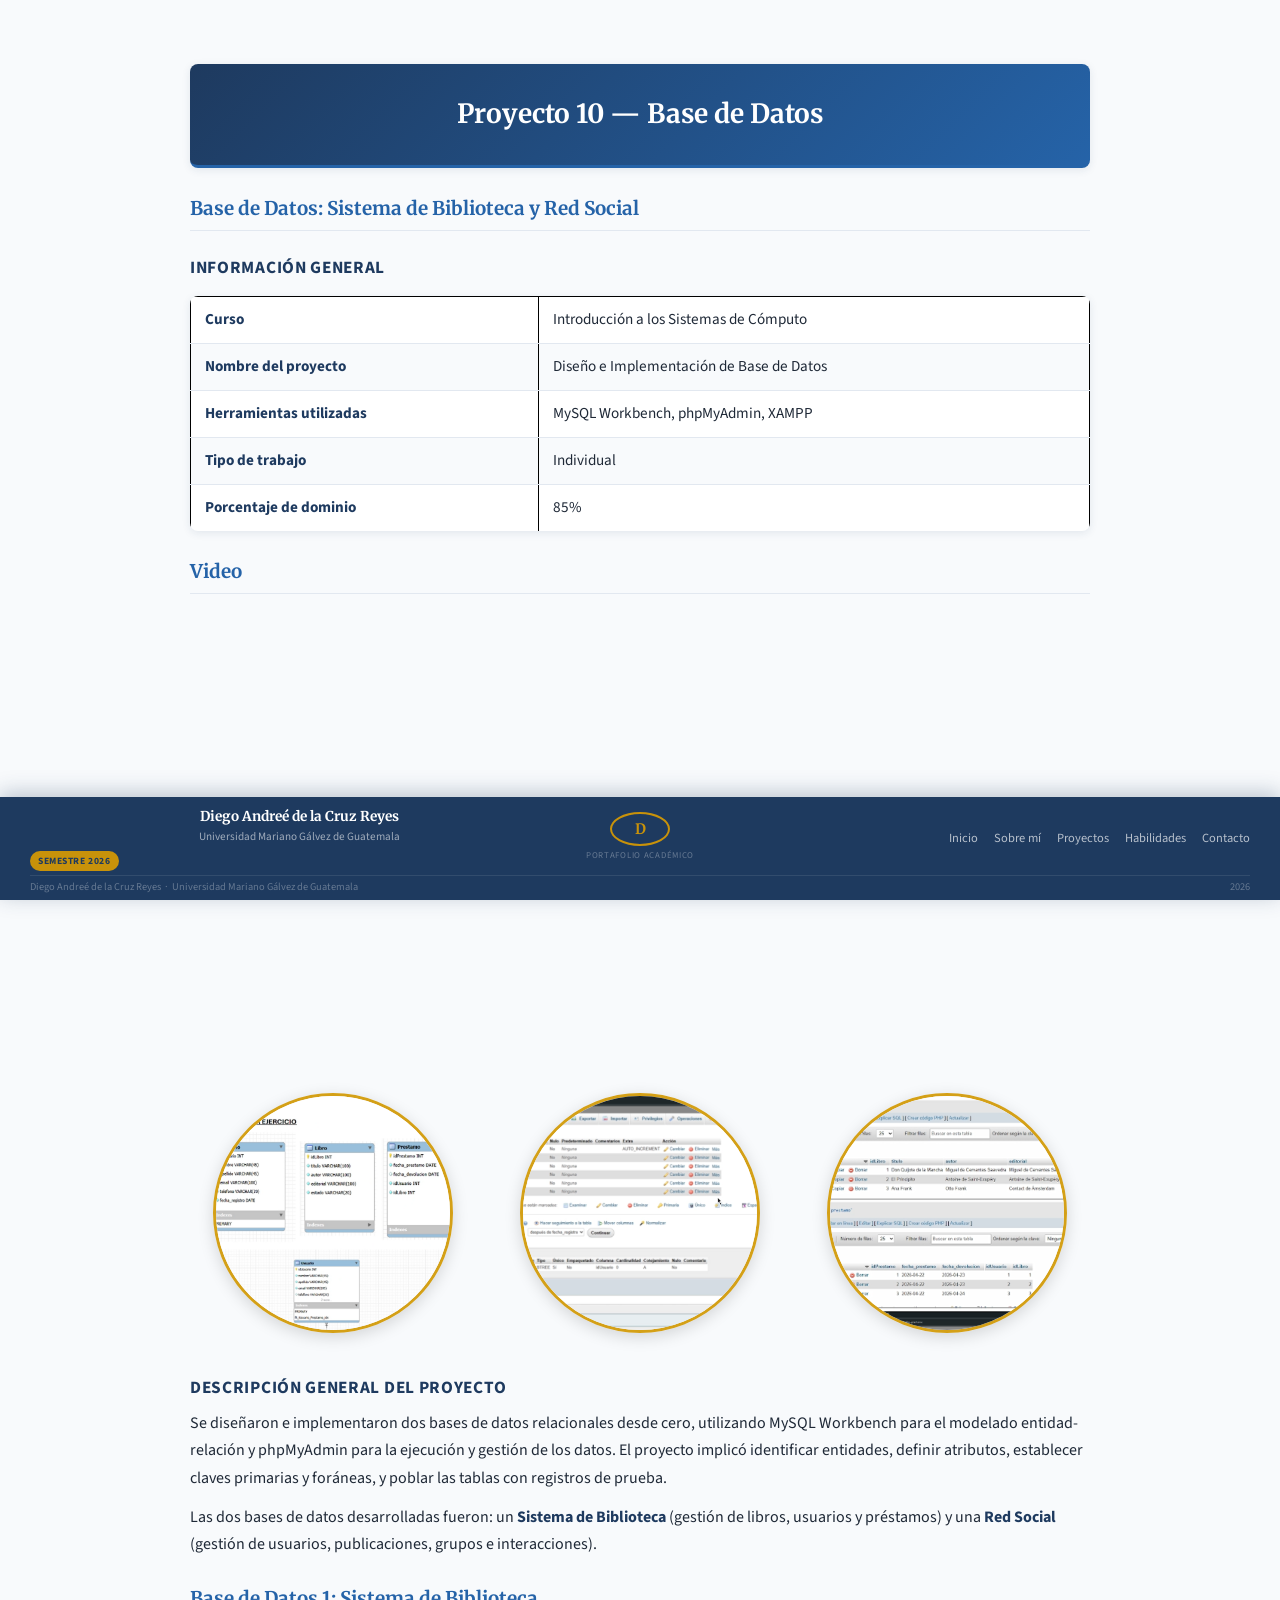
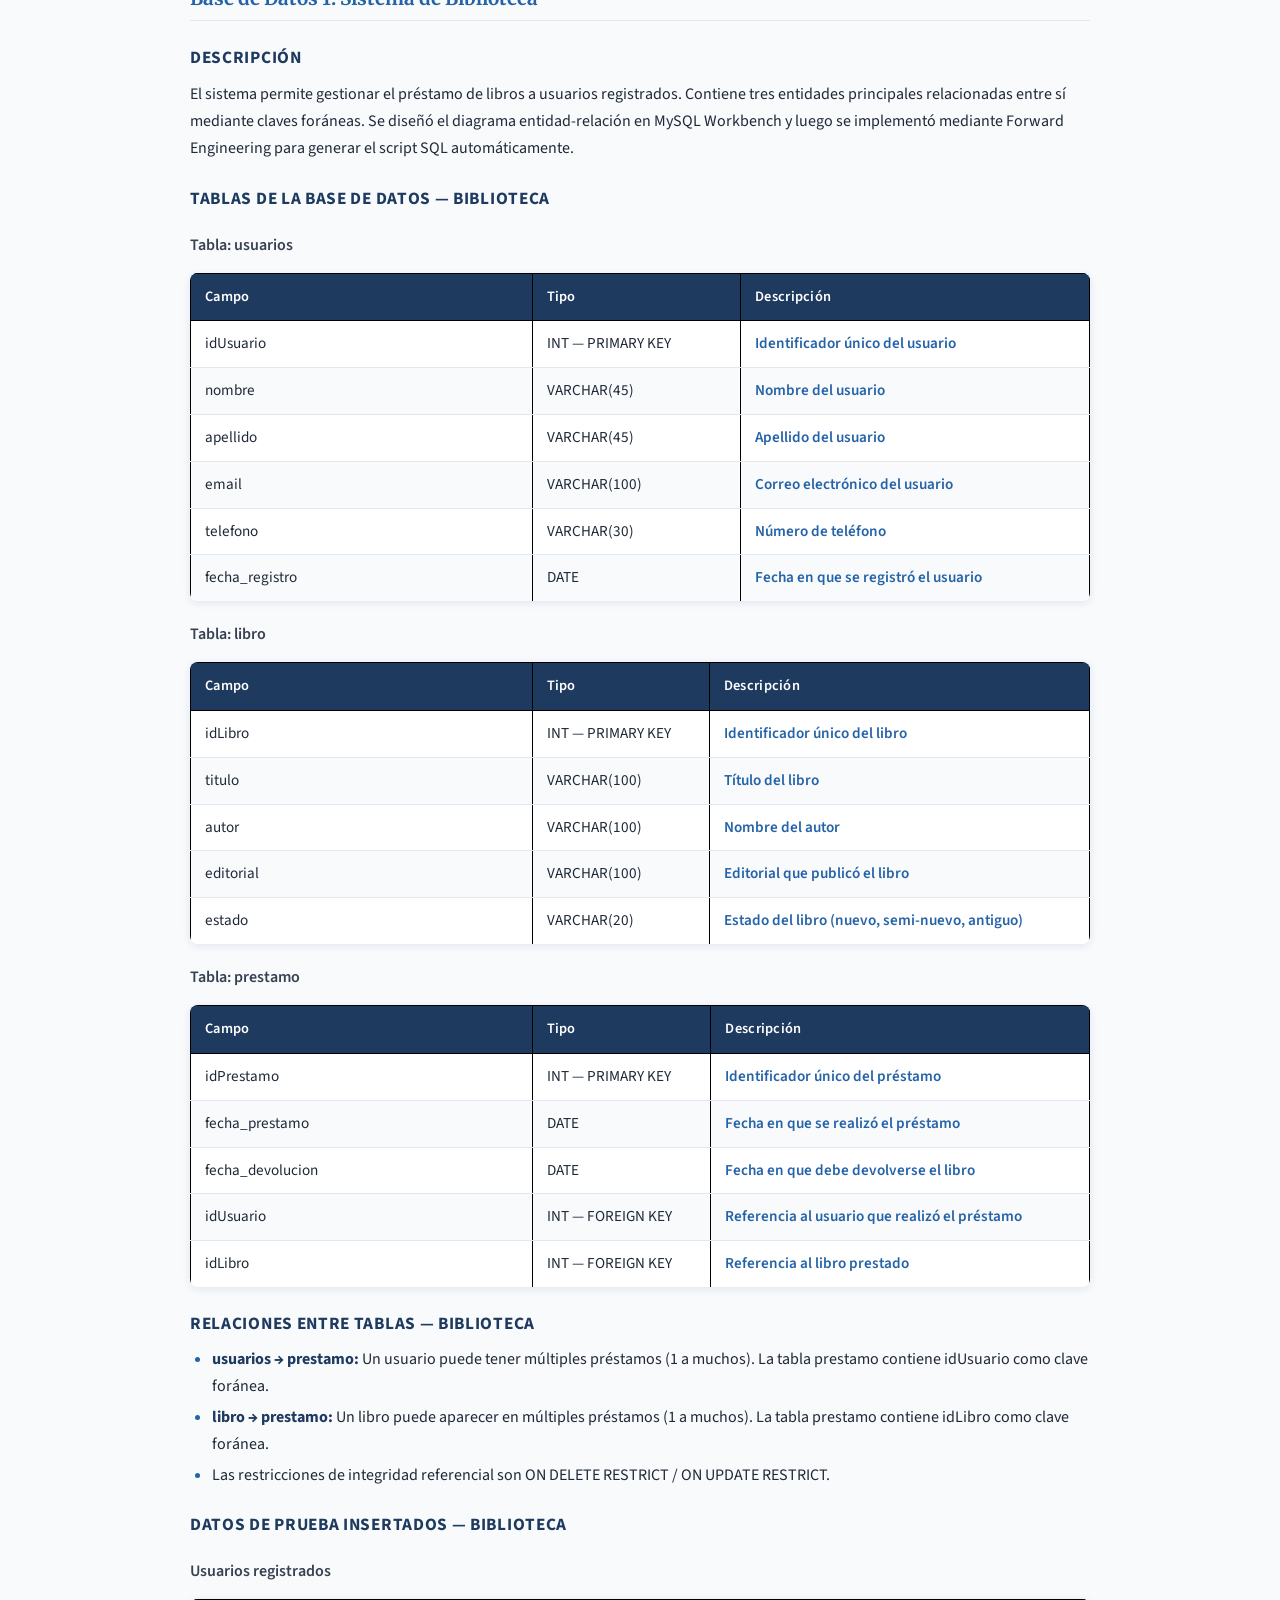
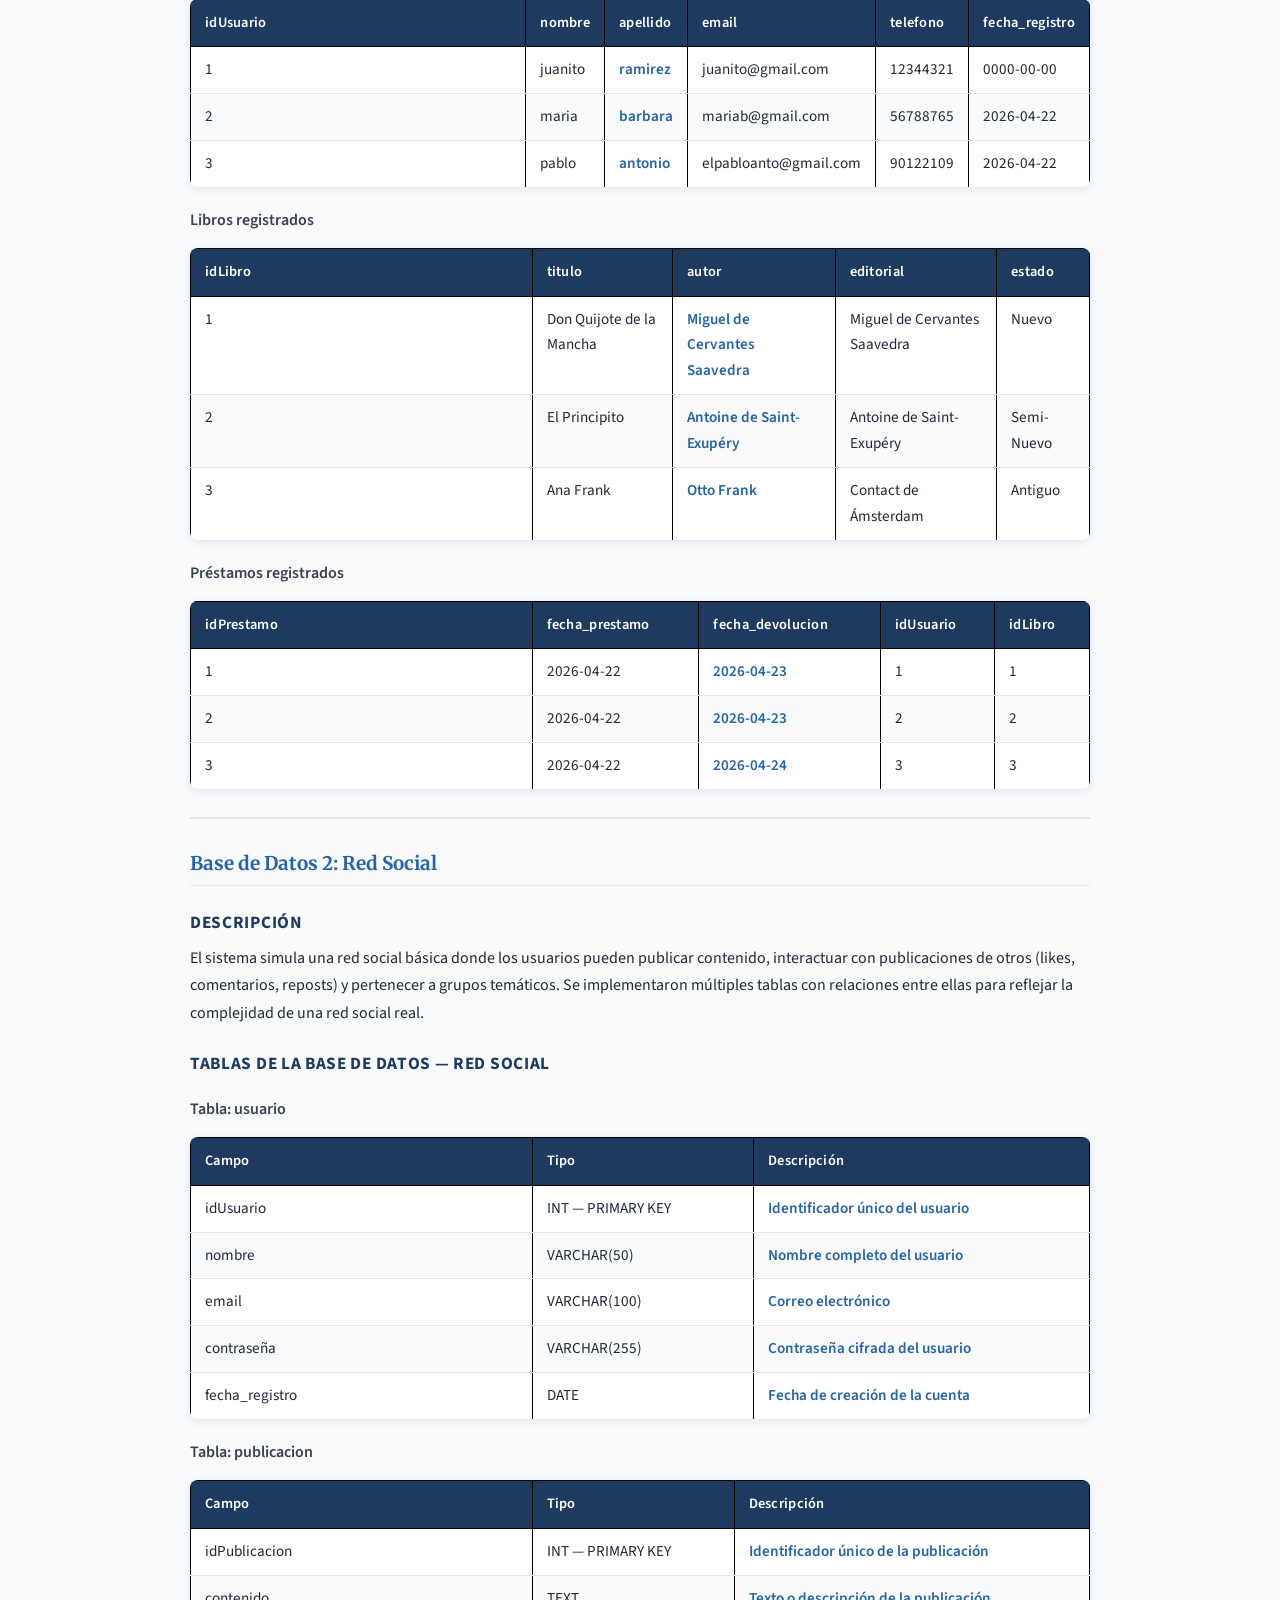
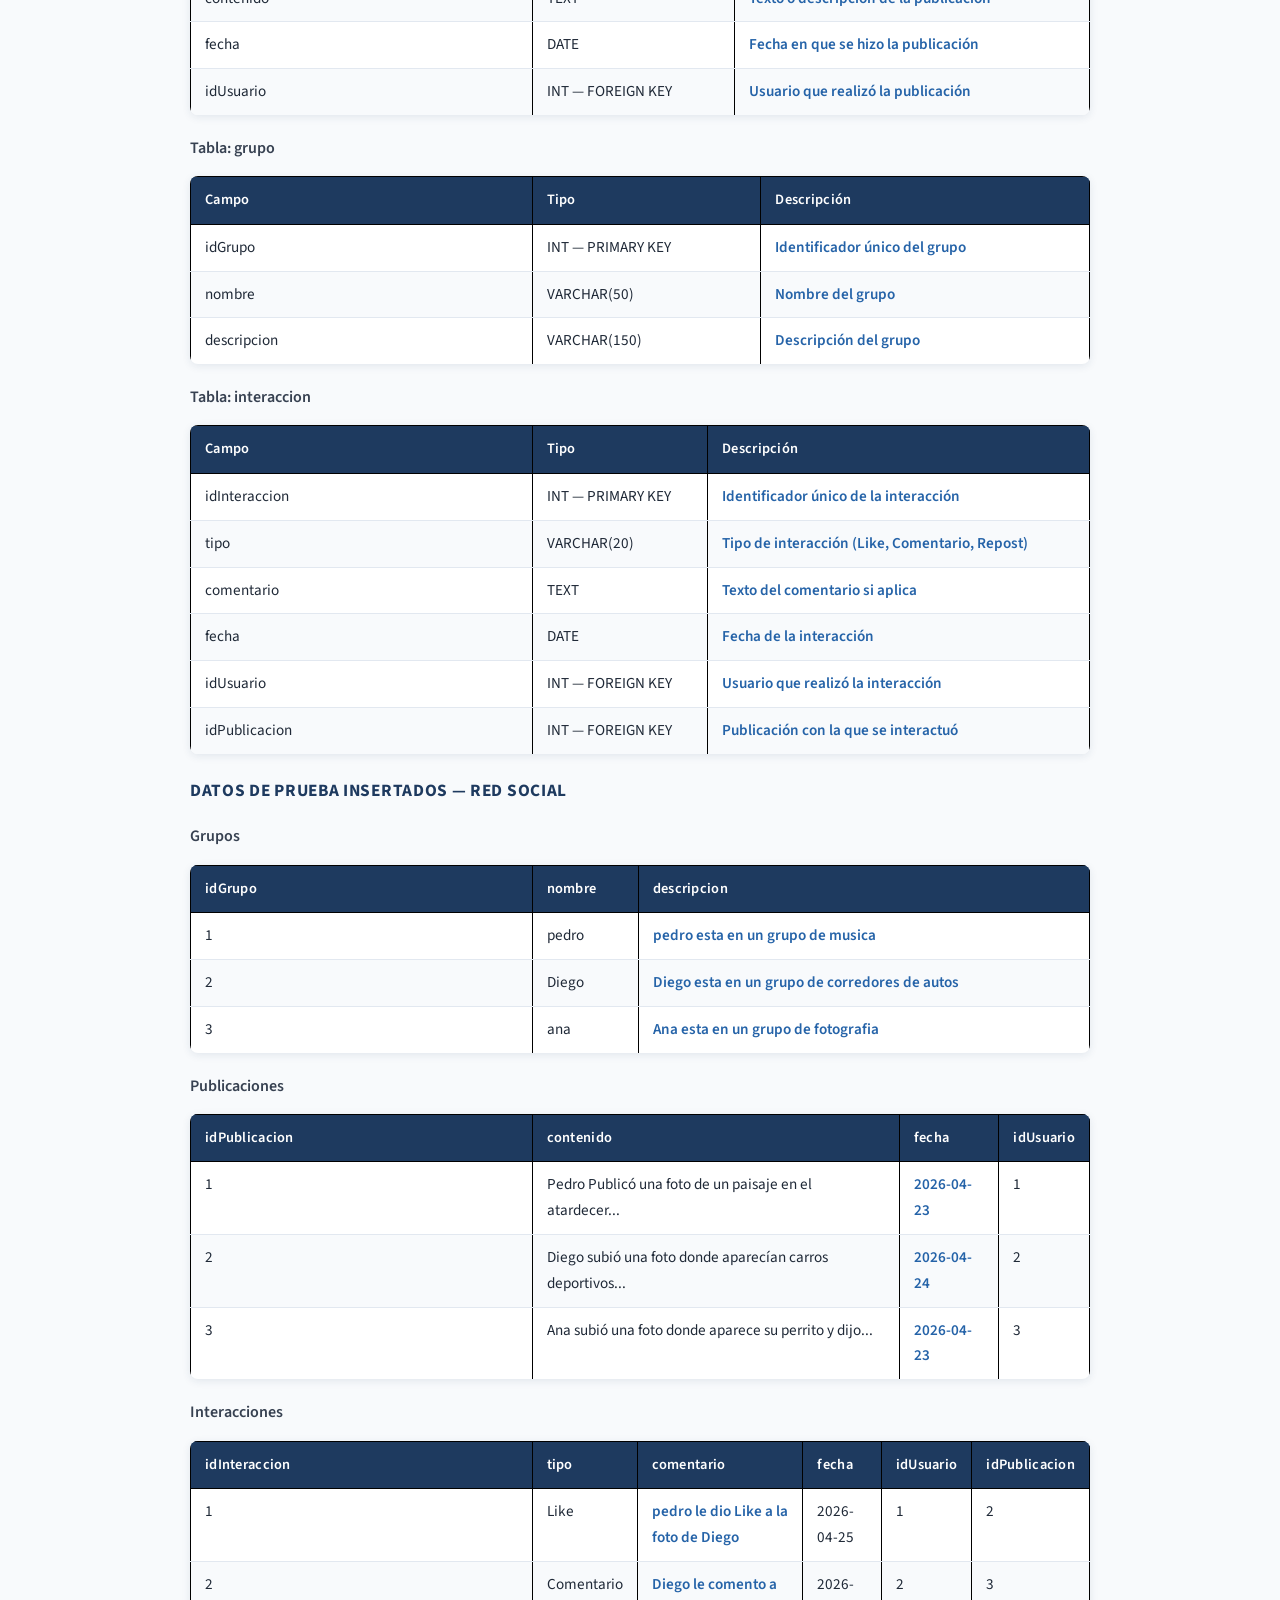
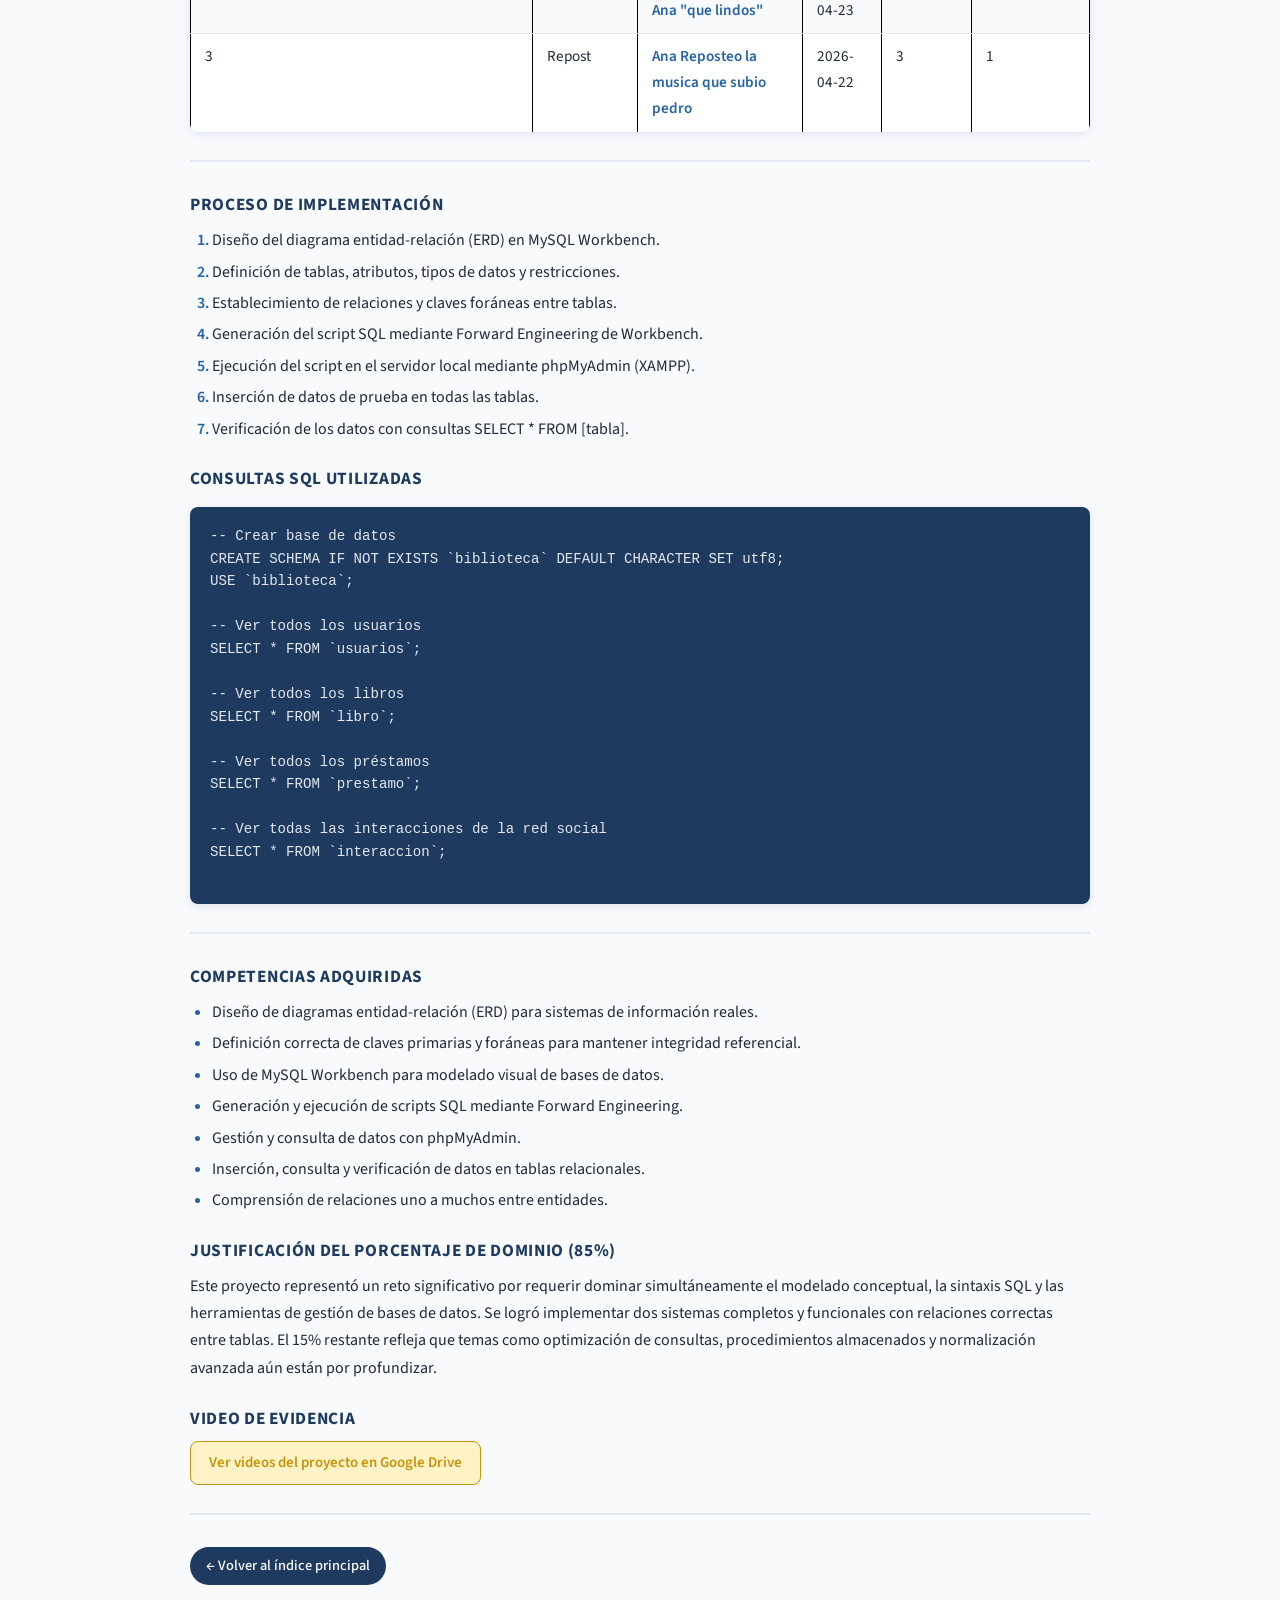
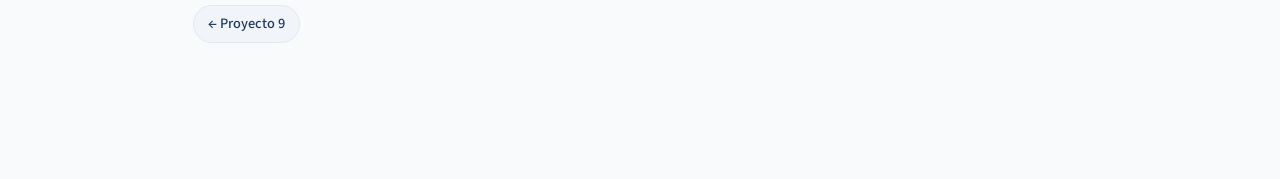
==== commit a13423c0: "Corrigiendo links videos y imagenes" ====
--- a/base_datos.html
+++ b/base_datos.html
@@ -23,30 +23,35 @@
   </table>
 
  <h2>Video</h2>
-  <video controls>
-  <source src="Proyecto Base de Datos.mp4" type="video/mp4">
-  </video>
+  <iframe 
+  src="https://drive.google.com/file/d/1FGMO8Lr5gAqgvb3pLsQBHtddrXD5koXR/view?usp=sharing" 
+  width="100%" 
+  height="450" 
+  allow="autoplay" 
+  allowfullscreen 
+  style="border: none; border-radius: 8px;">
+</iframe>
 
   
 <div class="tres-fotos">
 
   <div class="foto-item">
     <div class="foto-circulo-md">
-      <img src="base1.png" alt="Foto 1">
+      <img src="imagenes/base1.png" alt="Foto 1">
     </div>
     <p class="foto-caption"></p>
   </div>
 
   <div class="foto-item">
     <div class="foto-circulo-md">
-      <img src="base2.png" alt="Foto 2">
+      <img src="imagenes/base2.png" alt="Foto 2">
     </div>
     <p class="foto-caption"></p>
   </div>
 
   <div class="foto-item">
     <div class="foto-circulo-md">
-      <img src="base3.png" alt="Foto 3">
+      <img src="imagenes/base3.png" alt="Foto 3">
     </div>
     <p class="foto-caption"></p>
   </div>
--- a/styles.css
+++ b/styles.css
@@ -66,7 +66,10 @@
   text-align: center;
   margin-bottom: 4px;
 }
-
+table, th, td {
+  border: 1px solid black;
+  border-collapse: collapse;
+}
 .tres-fotos {
     display: flex;
     justify-content: space-between;
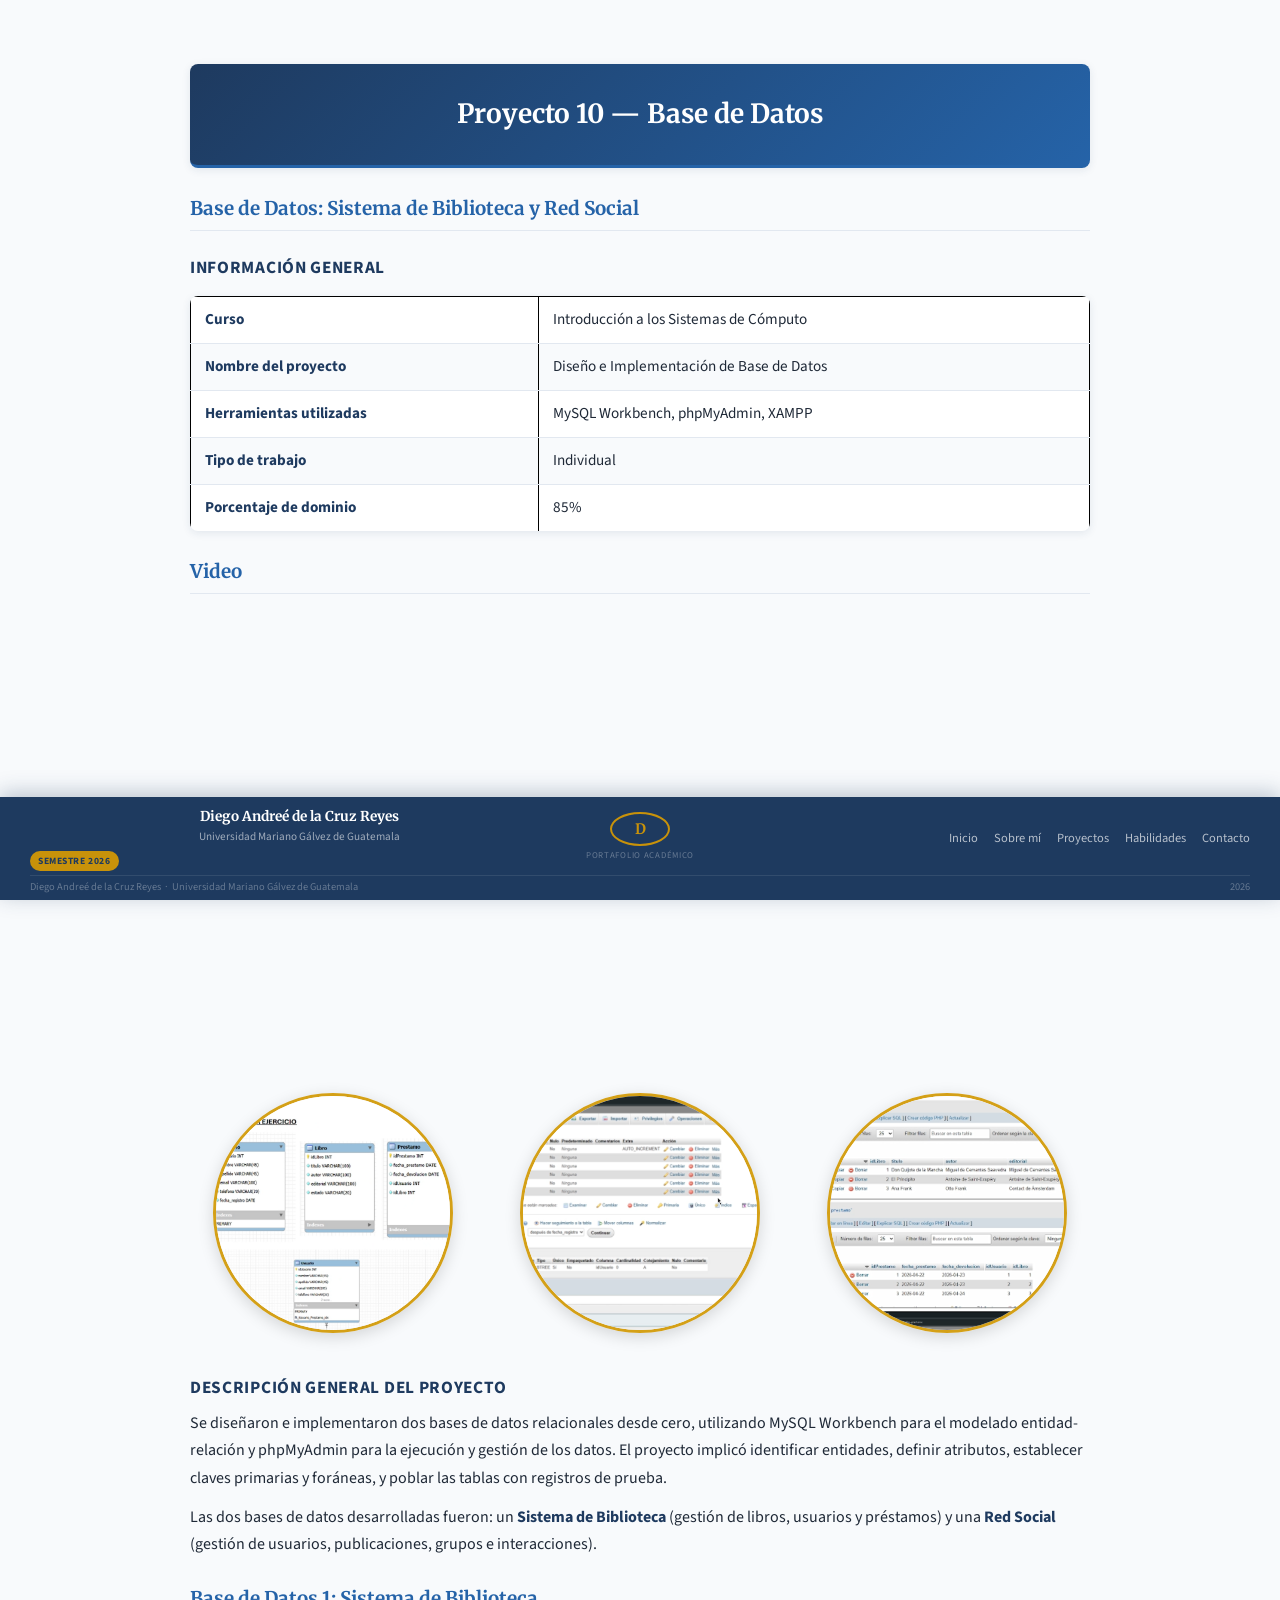
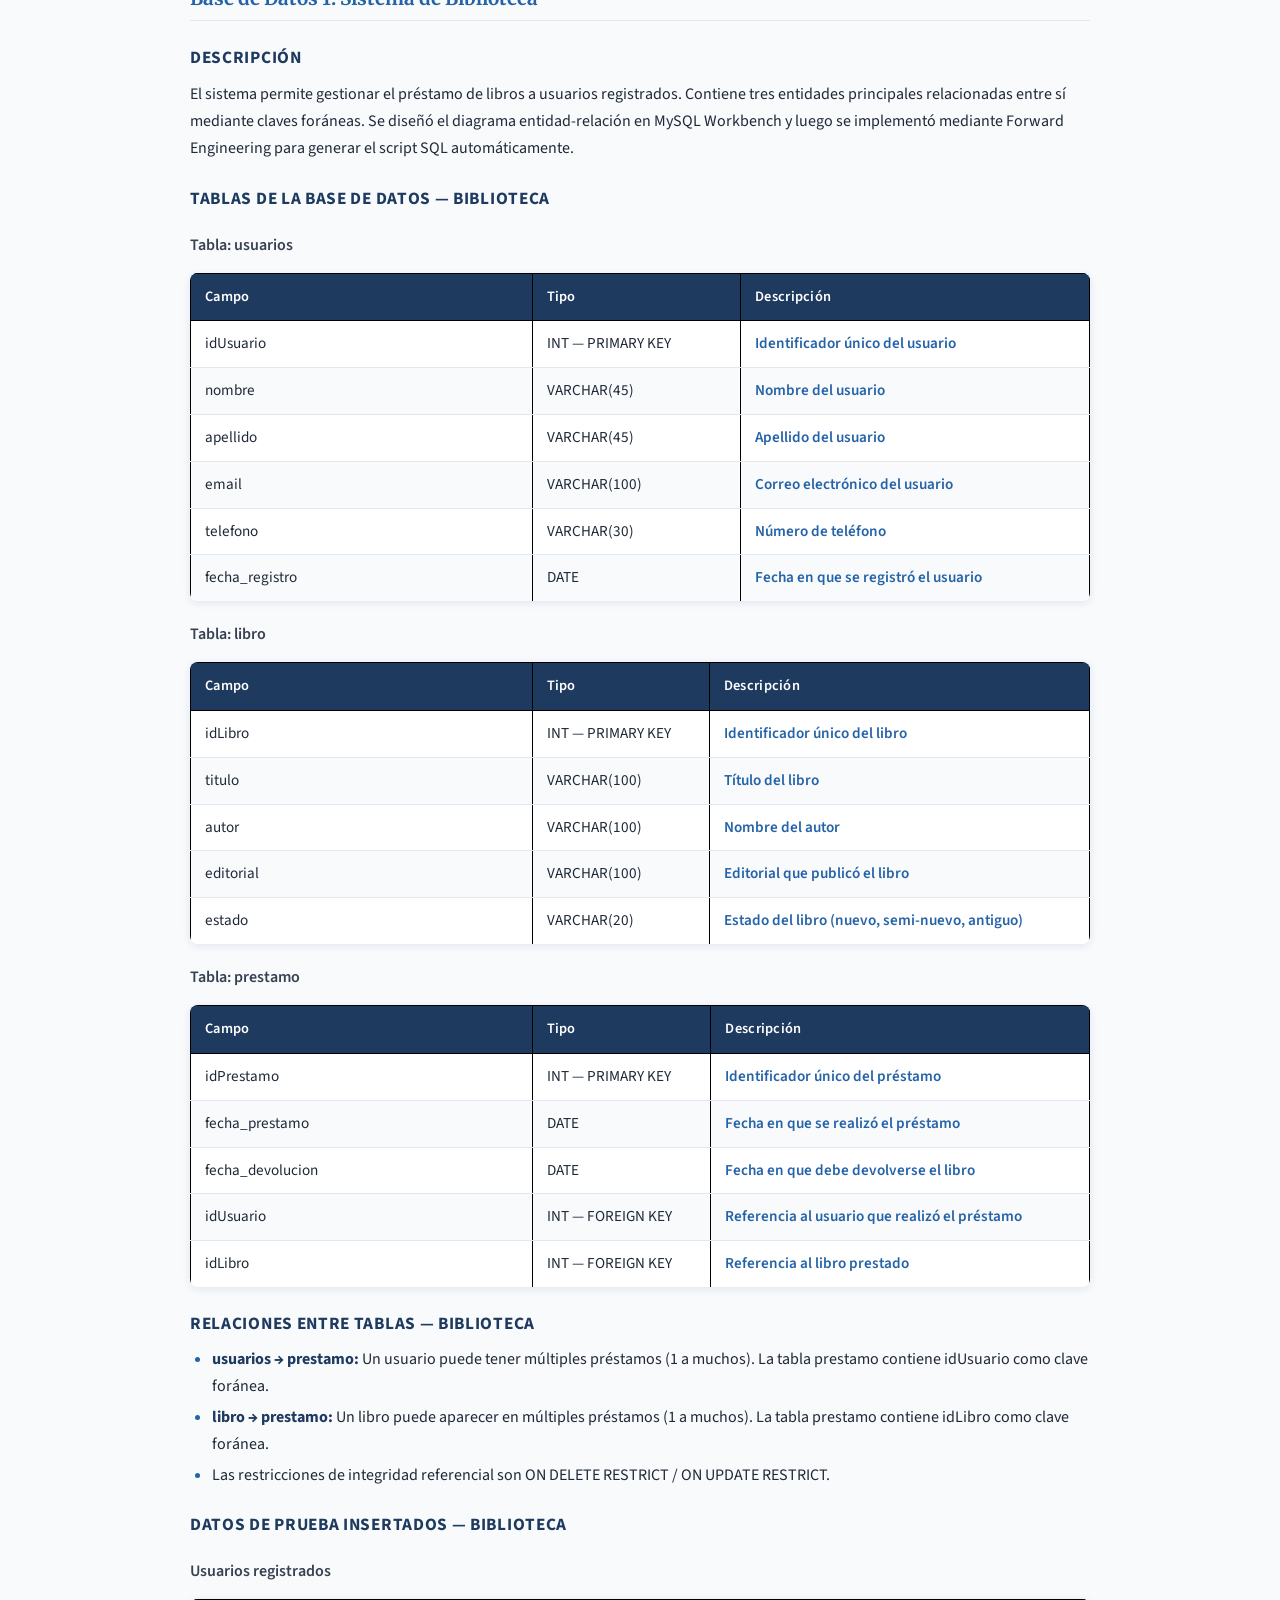
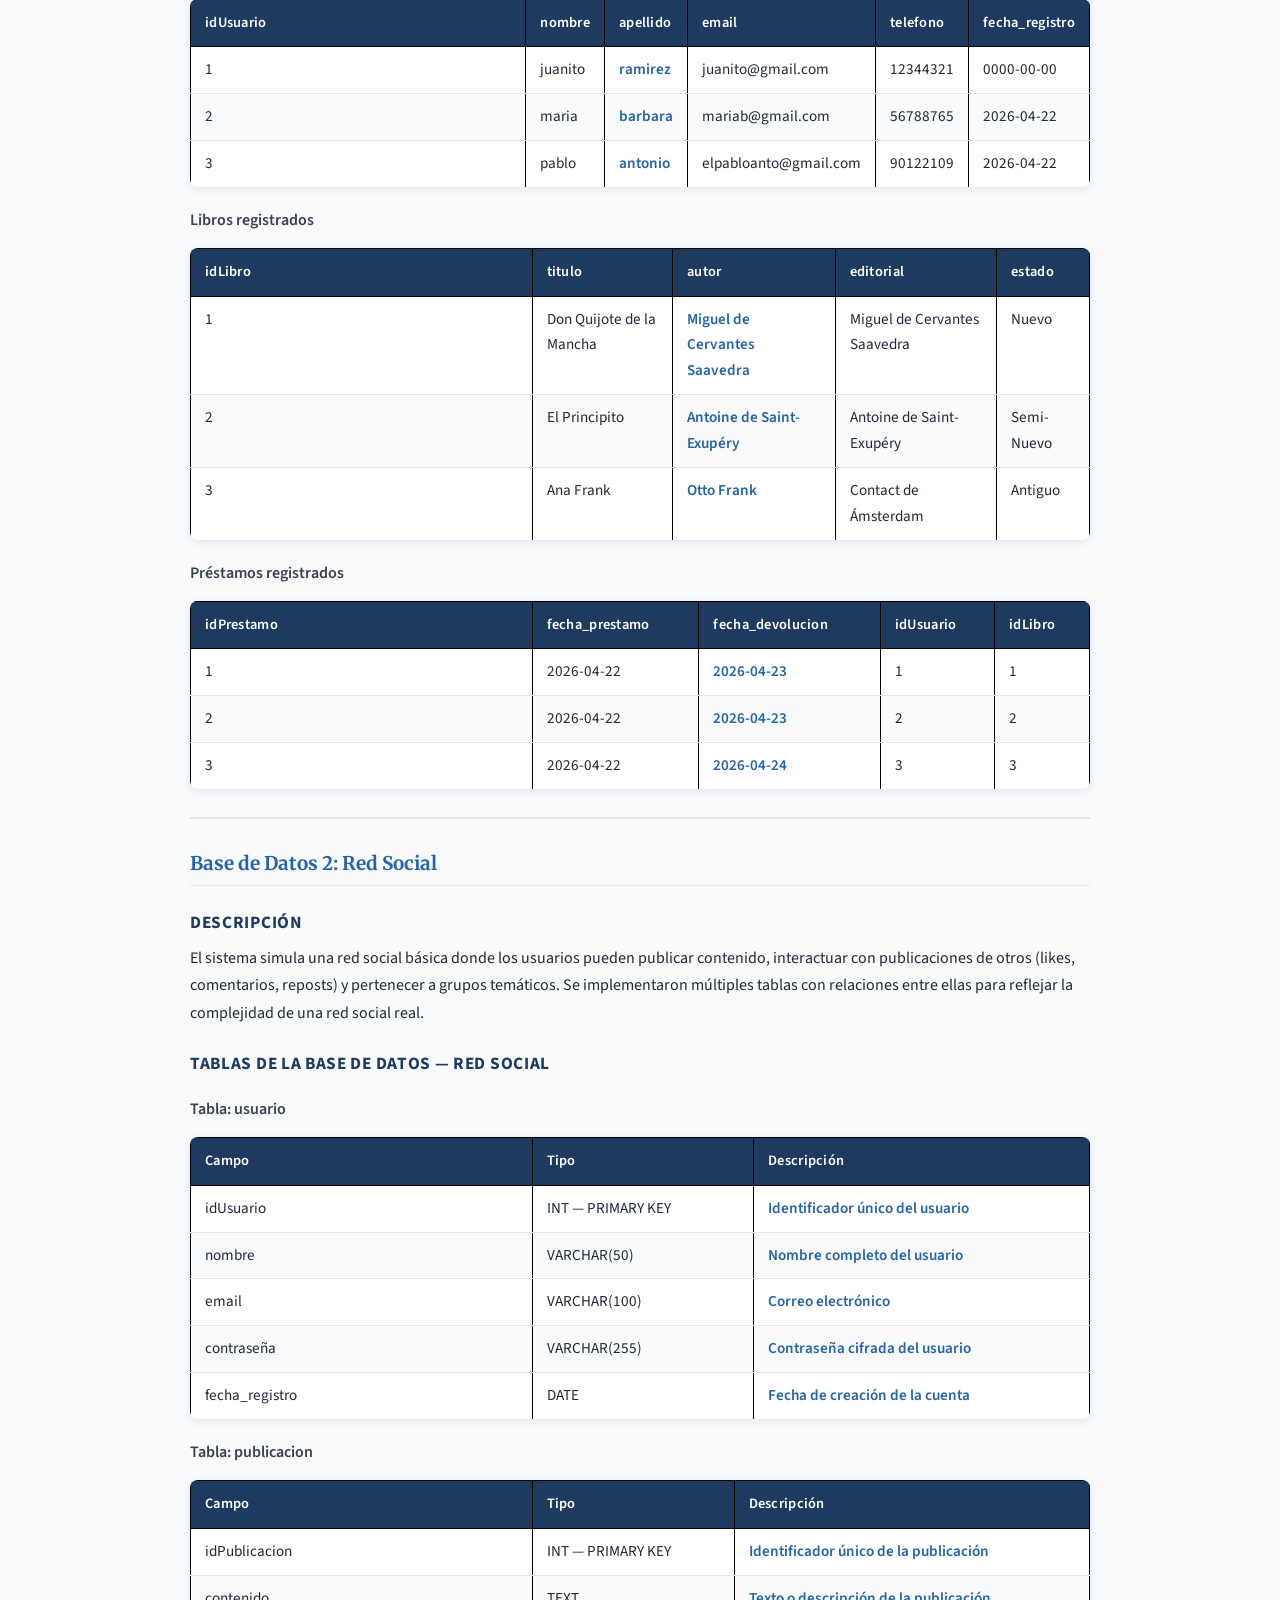
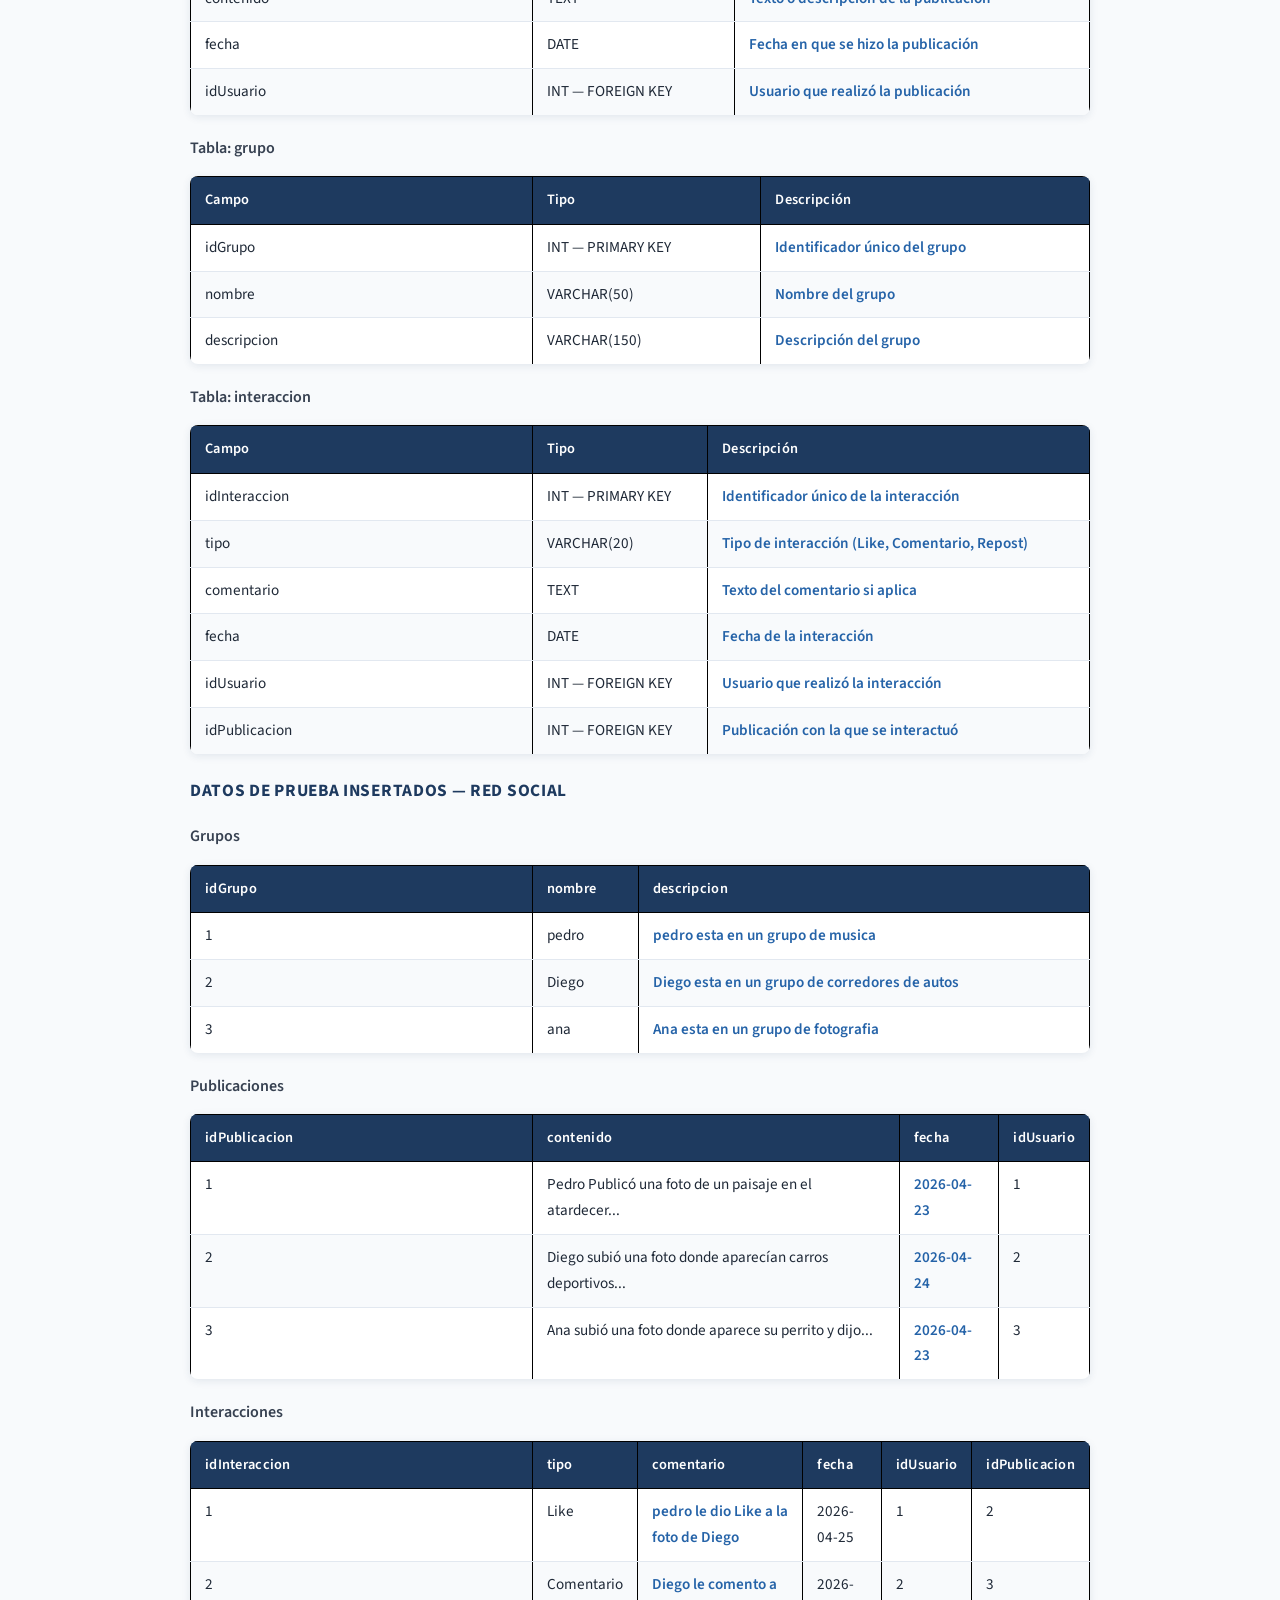
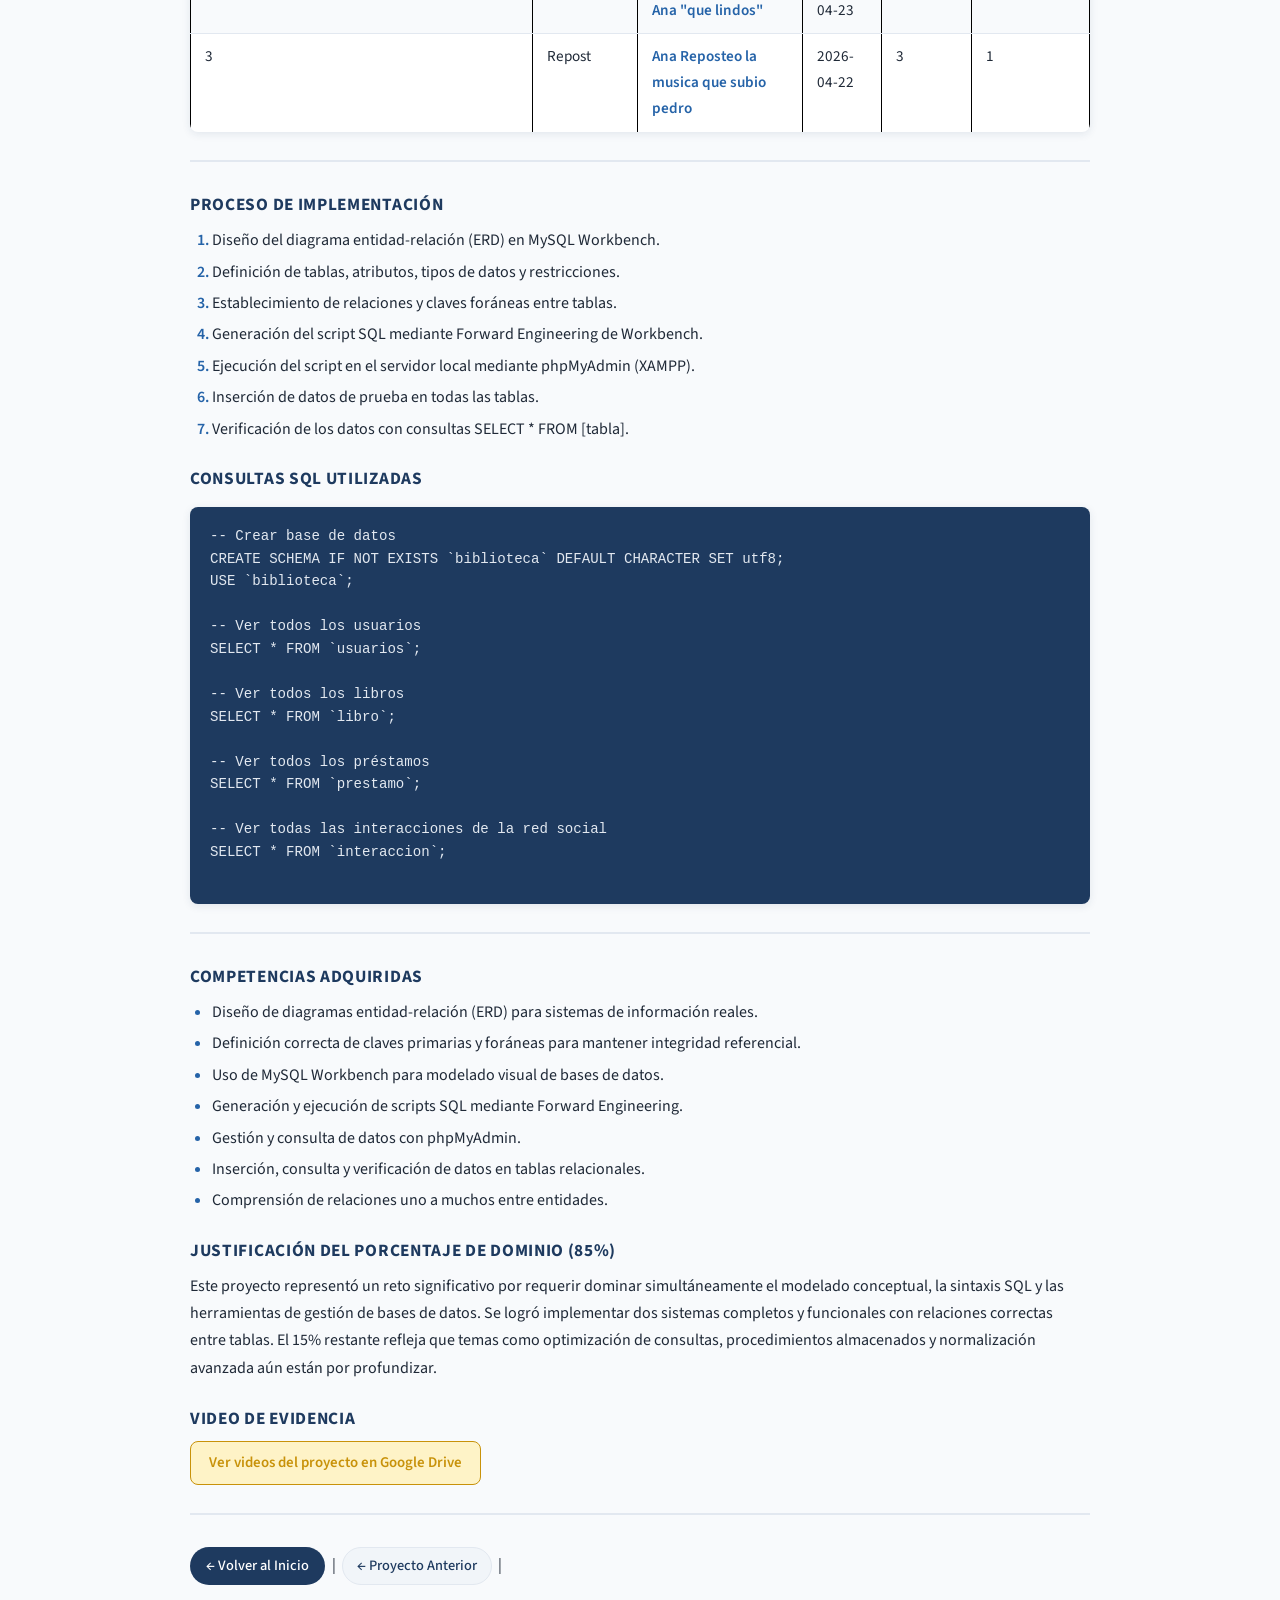
==== commit 4cf48cf2: "Corrigiendo pagina html" ====
--- a/base_datos.html
+++ b/base_datos.html
@@ -24,7 +24,7 @@
 
  <h2>Video</h2>
   <iframe 
-  src="https://drive.google.com/file/d/1FGMO8Lr5gAqgvb3pLsQBHtddrXD5koXR/view?usp=sharing" 
+  src="https://drive.google.com/file/d/1FGMO8Lr5gAqgvb3pLsQBHtddrXD5koXR/preview" 
   width="100%" 
   height="450" 
   allow="autoplay" 
@@ -347,11 +347,10 @@
   </p>
 
   <hr>
-
-  <p><a href="index.html">← Volver al índice principal</a></p>
-  <p>
+  <p>
+    <a href="index.html">&larr; Volver al Inicio</a> |
+    <a href="packet_tracer.html">&larr; Proyecto Anterior</a> |
     
-    <a href="packet_tracer.html">← Proyecto 9</a>
   </p>
 
   <footer id="footer-portafolio">
